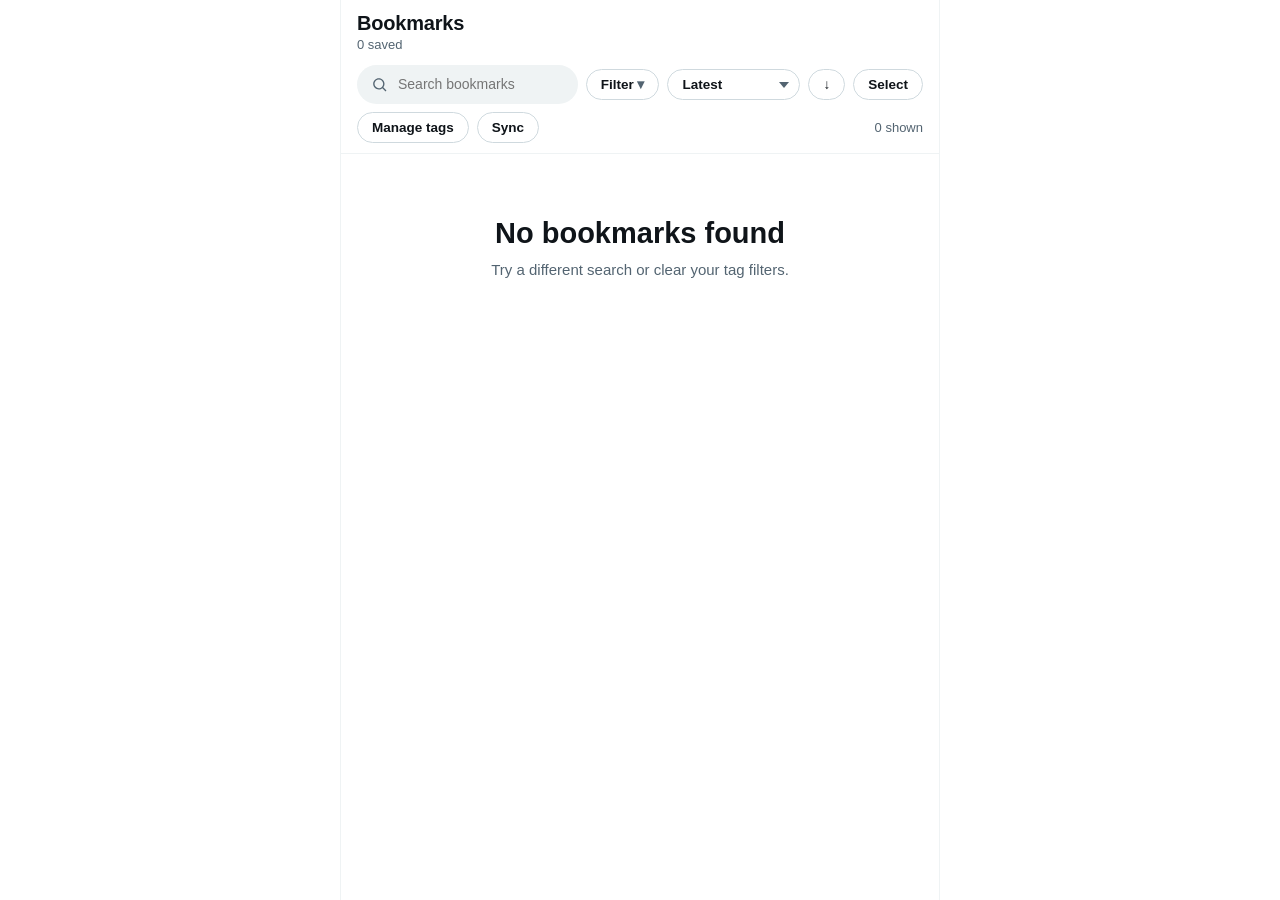
==== template.html @ 184ed88c "harden: corrupt-proof localStorage reads + document the data contract Production-hardening for daily" ====
<meta charset="utf-8">
<meta name="viewport" content="width=device-width, initial-scale=1">
<title>okiedoke</title>
<style>
  :root {
    --text: #0f1419;
    --text-2: #536471;
    --border: #eff3f4;
    --border-media: #cfd9de;
    --blue: #1d9bf0;
    --pink: #f91880;
    --green: #00ba7c;
    --hover: rgba(15, 20, 25, 0.03);
    --chip-bg: #eff3f4;
  }
  * { box-sizing: border-box; }
  html, body { margin: 0; padding: 0; }
  body {
    font-family: "TwitterChirp", -apple-system, BlinkMacSystemFont, "Segoe UI",
      Roboto, Helvetica, Arial, sans-serif;
    color: var(--text);
    background: #fff;
    font-size: 15px;
    line-height: 1.3125;
    -webkit-font-smoothing: antialiased;
  }
  a { color: var(--blue); text-decoration: none; }
  a:hover { text-decoration: underline; }

  .shell {
    max-width: 600px;
    margin: 0 auto;
    border-left: 1px solid var(--border);
    border-right: 1px solid var(--border);
    min-height: 100vh;
  }

  /* ---- sticky header ---- */
  .topbar {
    position: sticky;
    top: 0;
    z-index: 20;
    background: rgba(255, 255, 255, 0.85);
    backdrop-filter: blur(12px);
    -webkit-backdrop-filter: blur(12px);
    border-bottom: 1px solid var(--border);
  }
  .topbar .title-row {
    padding: 10px 16px 4px;
  }
  .topbar h1 {
    margin: 0;
    font-size: 20px;
    font-weight: 800;
    letter-spacing: -0.2px;
  }
  .topbar .sub {
    font-size: 13px;
    color: var(--text-2);
  }
  .controls {
    display: flex;
    align-items: center;
    gap: 8px;
    padding: 8px 16px 10px;
    flex-wrap: wrap;
  }
  .searchbox {
    flex: 1 1 180px;
    display: flex;
    align-items: center;
    gap: 8px;
    background: var(--chip-bg);
    border: 1px solid transparent;
    border-radius: 9999px;
    padding: 8px 14px;
  }
  .searchbox:focus-within {
    background: #fff;
    border-color: var(--blue);
  }
  .searchbox svg { flex: none; fill: var(--text-2); width: 16px; height: 16px; }
  .searchbox input {
    border: none;
    outline: none;
    background: transparent;
    font: inherit;
    font-size: 14px;
    width: 100%;
    color: var(--text);
  }
  .chip {
    font: inherit;
    font-size: 13.5px;
    font-weight: 700;
    color: var(--text);
    background: #fff;
    border: 1px solid var(--border-media);
    border-radius: 9999px;
    padding: 6px 14px;
    cursor: pointer;
  }
  .chip:hover { background: var(--hover); }
  select.chip { appearance: none; -webkit-appearance: none; padding-right: 24px;
    background-image: url('data:image/svg+xml;utf8,<svg xmlns="http://www.w3.org/2000/svg" width="10" height="6"><path d="M0 0l5 6 5-6z" fill="%23536471"/></svg>');
    background-repeat: no-repeat; background-position: right 10px center; }
  .shown { font-size: 13px; color: var(--text-2); margin-left: auto; }

  /* tag multiselect dropdown */
  .tagdrop { position: relative; }
  .tagdrop summary { list-style: none; display: inline-block; }
  .tagdrop summary::-webkit-details-marker { display: none; }
  .tagdrop summary::after { content: " ▾"; color: var(--text-2); }
  .tagdrop[open] summary::after { content: " ▴"; }
  .tagmenu {
    position: absolute;
    top: calc(100% + 6px);
    left: 0;
    z-index: 30;
    background: #fff;
    border-radius: 16px;
    box-shadow: 0 0 15px rgba(101, 119, 134, 0.2), 0 0 5px rgba(101, 119, 134, 0.15);
    padding: 8px 0;
    max-height: 420px;
    overflow-y: auto;
    min-width: 300px;
  }
  .tagmenu label {
    display: flex;
    align-items: center;
    gap: 10px;
    padding: 8px 16px;
    font-size: 14px;
    cursor: pointer;
    white-space: nowrap;
  }
  .tagmenu label:hover { background: var(--hover); }
  .tagmenu .cnt { color: var(--text-2); margin-left: auto; font-size: 12.5px; }
  .tagmenu input { accent-color: var(--blue); }

  /* boolean filter menu */
  #tagSummary.on { color: var(--blue); max-width: 190px; overflow: hidden;
    text-overflow: ellipsis; white-space: nowrap; }
  .fbar { display: flex; align-items: center; gap: 6px; padding: 10px 12px 6px; }
  .fexpr {
    flex: 1; min-width: 0; font: inherit; font-size: 13.5px; color: var(--text);
    border: 1px solid var(--border-media); border-radius: 9px; padding: 7px 10px; outline: none;
  }
  .fexpr:focus { border-color: var(--blue); }
  .fexpr.bad { border-color: #f4212e; }
  .fx {
    flex: none; border: none; background: var(--chip-bg); color: var(--text-2);
    border-radius: 9999px; width: 24px; height: 24px; cursor: pointer; font-size: 15px; line-height: 1;
  }
  .fx:hover { background: var(--hover); }
  .ferr { color: #f4212e; font-size: 12px; padding: 0 13px 4px; }
  .fsave { display: flex; gap: 6px; padding: 2px 12px 8px; }
  .fname {
    flex: 1; min-width: 0; font: inherit; font-size: 13px; color: var(--text);
    border: 1px solid var(--border-media); border-radius: 9px; padding: 6px 9px; outline: none;
  }
  .fname:focus { border-color: var(--blue); }
  .fsavebtn {
    flex: none; font: inherit; font-size: 13px; font-weight: 700; color: #fff;
    background: var(--blue); border: none; border-radius: 9999px; padding: 6px 14px; cursor: pointer;
  }
  .fsavebtn:hover { background: #1a8cd8; }
  .saved { display: flex; flex-wrap: wrap; gap: 6px; padding: 0 12px 8px; }
  .sf { display: inline-flex; align-items: center; background: var(--chip-bg); border-radius: 9999px; }
  .sfapply {
    font: inherit; font-size: 12.5px; font-weight: 700; color: var(--text);
    background: none; border: none; padding: 5px 4px 5px 11px; cursor: pointer;
  }
  .sfdel {
    background: none; border: none; color: var(--text-2); cursor: pointer;
    padding: 5px 9px 5px 3px; font-size: 13px; line-height: 1;
  }
  .sfdel:hover { color: #f4212e; }
  .fquick { padding: 0 12px 8px; }
  .fquickbtn {
    font: inherit; font-size: 13px; font-weight: 700; color: var(--text);
    background: var(--chip-bg); border: 1px solid transparent; border-radius: 9999px;
    padding: 6px 14px; cursor: pointer; display: inline-flex; align-items: center; gap: 6px;
  }
  .fquickbtn:hover { background: var(--hover); }
  .fquickbtn.on { background: #e8f5fe; border-color: var(--blue); color: var(--blue); }
  .fquickbtn .cnt { color: var(--text-2); font-size: 12.5px; }
  .fquickbtn.on .cnt { color: var(--blue); }
  .fdiv { font-size: 12px; color: var(--text-2); padding: 6px 14px; border-top: 1px solid var(--border); }
  .fdiv b { color: var(--text); font-weight: 700; }
  .palette { max-height: 220px; overflow-y: auto; }
  .prow { display: flex; align-items: center; gap: 8px; padding: 5px 14px; white-space: nowrap; }
  .prow:hover { background: var(--hover); }
  .pbtn {
    flex: none; font: inherit; font-weight: 800; font-size: 13px; line-height: 1;
    width: 22px; height: 22px; border-radius: 9999px; cursor: pointer;
    border: 1px solid var(--border-media); background: #fff; color: var(--text-2);
  }
  .pbtn.add:hover { background: #e8f5fe; border-color: var(--blue); color: var(--blue); }
  .pbtn.ex:hover { background: #fdeaec; border-color: #f4212e; color: #f4212e; }
  .pname { font-size: 14px; }
  .palette .cnt { color: var(--text-2); margin-left: auto; font-size: 12.5px; }

  /* ---- manage-tags modal ---- */
  .tm-backdrop {
    position: fixed; inset: 0; z-index: 1000;
    background: rgba(15, 20, 25, 0.4);
    display: flex; align-items: flex-start; justify-content: center;
    padding: 6vh 16px;
  }
  .tm-backdrop[hidden] { display: none; }
  .tm {
    background: #fff; border-radius: 18px; width: 100%; max-width: 520px;
    max-height: 88vh; display: flex; flex-direction: column;
    box-shadow: 0 0 24px rgba(101, 119, 134, 0.35);
    overflow: hidden;
  }
  .tm-head { display: flex; align-items: center; padding: 16px 18px 10px; }
  .tm-head h2 { font-size: 20px; font-weight: 800; }
  .tm-x {
    margin-left: auto; border: none; background: var(--chip-bg); color: var(--text);
    width: 38px; height: 38px; border-radius: 9999px; cursor: pointer;
    font-size: 22px; line-height: 1; position: relative; z-index: 1;
    display: flex; align-items: center; justify-content: center; flex: none;
  }
  .tm-x:hover { background: var(--hover); }
  .tm-x:active { background: var(--border-media); }
  .tm-note { padding: 0 18px 10px; font-size: 13px; color: var(--text-2); }
  .tm-tabs { display: flex; gap: 6px; padding: 2px 18px 10px; }
  .tm-tab {
    font: inherit; font-size: 14px; font-weight: 700; color: var(--text-2);
    background: var(--chip-bg); border: none; border-radius: 9999px; padding: 7px 16px; cursor: pointer;
  }
  .tm-tab:hover { background: var(--hover); }
  .tm-tab.on { background: var(--blue); color: #fff; }
  .tm-search {
    margin: 0 18px 8px; font: inherit; font-size: 15px; color: var(--text);
    border: 1px solid var(--border-media); border-radius: 10px; padding: 9px 12px; outline: none;
  }
  .tm-search:focus { border-color: var(--blue); }
  .tm-summary { padding: 0 18px 8px; font-size: 12.5px; color: var(--text-2); }
  .tm-list { overflow-y: auto; padding: 0 8px 12px; }
  .tm-row {
    display: flex; align-items: center; gap: 10px;
    padding: 8px 10px; border-radius: 10px;
  }
  .tm-row:hover { background: var(--hover); }
  .tm-row.deleted .tm-pill { opacity: 0.5; text-decoration: line-through; }
  .tm-pill {
    font-size: 13.5px; font-weight: 600; border-radius: 9999px; padding: 4px 12px;
    max-width: 60%; overflow: hidden; text-overflow: ellipsis; white-space: nowrap;
  }
  .tm-cnt { font-size: 12.5px; color: var(--text-2); margin-left: auto; white-space: nowrap; }
  .tm-act {
    font: inherit; font-size: 13px; font-weight: 700; border-radius: 9999px;
    padding: 6px 14px; cursor: pointer; border: 1px solid var(--border-media); white-space: nowrap;
  }
  .tm-act.delete { background: #fff; color: #f4212e; border-color: #f4212e; }
  .tm-act.delete:hover { background: #fdeaec; }
  .tm-act.restore { background: var(--blue); color: #fff; border-color: var(--blue); }
  .tm-act.restore:hover { background: #1a8cd8; }
  .tm-empty { padding: 24px 18px; text-align: center; color: var(--text-2); font-size: 14px; }

  /* ---- tweet card ---- */
  article.tweet {
    display: flex;
    gap: 12px;
    padding: 12px 16px;
    border-bottom: 1px solid var(--border);
    cursor: pointer;
    /* Skip layout/paint for off-screen cards — the browser only renders what's
       near the viewport, so a 500-card timeline paints like a handful. The
       `auto` size is remembered per card after first scroll to keep the
       scrollbar honest. */
    content-visibility: auto;
    contain-intrinsic-size: auto 220px;
  }
  article.tweet:hover { background: var(--hover); }
  .avatar {
    width: 40px;
    height: 40px;
    border-radius: 9999px;
    object-fit: cover;
    flex: none;
    background: var(--chip-bg);
  }
  .avatar-fallback {
    width: 40px; height: 40px; border-radius: 9999px; flex: none;
    display: flex; align-items: center; justify-content: center;
    color: #fff; font-weight: 700; font-size: 18px;
  }
  .content { flex: 1; min-width: 0; }
  .head {
    display: flex;
    align-items: baseline;
    gap: 4px;
    min-width: 0;
  }
  .head .name {
    font-weight: 700;
    color: var(--text);
    white-space: nowrap;
    overflow: hidden;
    text-overflow: ellipsis;
    max-width: 45%;
    flex: none;
  }
  .head .name:hover { text-decoration: underline; }
  .head .handle, .head .dot, .head .time {
    color: var(--text-2);
    white-space: nowrap;
    overflow: hidden;
    text-overflow: ellipsis;
  }
  .head .time { flex: none; }
  .head .time:hover { text-decoration: underline; color: var(--text-2); }
  .del {
    margin-left: auto;
    flex: none;
    border: none;
    background: transparent;
    color: var(--text-2);
    border-radius: 9999px;
    width: 30px; height: 30px;
    display: flex; align-items: center; justify-content: center;
    cursor: pointer;
    align-self: center;
  }
  .del:hover { background: rgba(244, 33, 46, 0.1); color: #f4212e; }
  .del svg { width: 17px; height: 17px; fill: currentColor; }

  .replying { color: var(--text-2); font-size: 14px; margin-top: 2px; }
  .body {
    margin-top: 2px;
    white-space: pre-wrap;
    overflow-wrap: break-word;
    word-break: break-word;
  }
  .body.clamped {
    display: -webkit-box;
    -webkit-line-clamp: 8;
    -webkit-box-orient: vertical;
    overflow: hidden;
  }
  .showmore {
    display: inline-block;
    margin-top: 4px;
    color: var(--blue);
    cursor: pointer;
    font-size: 15px;
  }
  .showmore:hover { text-decoration: underline; }

  /* media grid */
  .media {
    display: grid;
    gap: 2px;
    margin-top: 12px;
    border: 1px solid var(--border-media);
    border-radius: 16px;
    overflow: hidden;
  }
  .media img, .media video {
    width: 100%;
    height: 100%;
    object-fit: cover;
    display: block;
    background: #f7f9f9;
  }
  .media.n1 img, .media.n1 video { max-height: 510px; height: auto; }
  .media.n2, .media.n3, .media.n4 { grid-template-columns: 1fr 1fr; }
  .media.n2 { grid-auto-rows: 285px; }
  .media.n3 { grid-auto-rows: 142px; }
  .media.n3 > :first-child { grid-row: span 2; }
  .media.n4 { grid-auto-rows: 142px; }

  /* quoted tweet */
  .quote {
    margin-top: 12px;
    border: 1px solid var(--border-media);
    border-radius: 16px;
    padding: 12px;
    overflow: hidden;
  }
  .quote:hover { background: var(--hover); }
  .quote .qhead {
    display: flex;
    align-items: center;
    gap: 4px;
    min-width: 0;
    font-size: 15px;
  }
  .quote .qhead img.qavatar {
    width: 20px; height: 20px; border-radius: 9999px; object-fit: cover;
    margin-right: 2px; flex: none; background: var(--chip-bg);
  }
  .quote .qhead .name { font-weight: 700; white-space: nowrap; overflow: hidden; text-overflow: ellipsis; }
  .quote .qhead .handle { color: var(--text-2); white-space: nowrap; overflow: hidden; text-overflow: ellipsis; }
  .quote .qbody {
    margin-top: 4px;
    white-space: pre-wrap;
    overflow-wrap: break-word;
    word-break: break-word;
    font-size: 15px;
  }
  .quote .media { margin-top: 8px; border-radius: 12px; }

  /* tags */
  .tagrow { margin-top: 10px; display: flex; flex-wrap: wrap; gap: 6px; align-items: center; }
  .pill {
    font-size: 12.5px;
    font-weight: 600;
    border-radius: 9999px;
    padding: 3px 10px;
    white-space: normal;
    overflow-wrap: break-word;
    word-break: break-word;
    max-width: 100%;
  }
  .pill .rmtag { cursor: pointer; margin-left: 3px; opacity: 0.55; font-weight: 700; }
  .pill .rmtag:hover { opacity: 1; }
  .pill.addtag {
    font: inherit;
    font-size: 12.5px;
    font-weight: 700;
    background: none;
    border: 1px dashed var(--border-media);
    color: var(--text-2);
    padding: 2px 9px;
    border-radius: 9999px;
    cursor: pointer;
    line-height: 1.4;
  }
  .pill.addtag:hover { color: var(--blue); border-color: var(--blue); }
  .taginput {
    font: inherit;
    font-size: 12.5px;
    font-weight: 600;
    border: 1px solid var(--blue);
    border-radius: 9999px;
    padding: 2px 10px;
    outline: none;
    width: 110px;
  }
  /* add-tag autocomplete (body-level, position:fixed) */
  .tagsuggest {
    position: fixed;
    z-index: 40;
    background: #fff;
    border-radius: 12px;
    box-shadow: 0 0 15px rgba(101, 119, 134, 0.2), 0 0 5px rgba(101, 119, 134, 0.15);
    padding: 5px 0;
    max-height: 240px;
    overflow-y: auto;
  }
  .tagsuggest .opt {
    display: flex;
    align-items: center;
    gap: 8px;
    padding: 5px 12px;
    cursor: pointer;
  }
  .tagsuggest .opt.active, .tagsuggest .opt:hover { background: var(--hover); }
  .tagsuggest .opt .pill { font-size: 12.5px; font-weight: 600; padding: 2px 10px; }
  .tagsuggest .opt .cnt { margin-left: auto; color: var(--text-2); font-size: 12px; }
  body.selecting .pill.addtag, body.selecting .pill .rmtag { display: none; }

  /* action bar */
  .actions {
    display: flex;
    align-items: center;
    justify-content: space-between;
    margin-top: 12px;
    max-width: 425px;
    color: var(--text-2);
  }
  .act {
    display: flex;
    align-items: center;
    gap: 5px;
    font-size: 13px;
    color: var(--text-2);
  }
  .act svg { width: 18.75px; height: 18.75px; fill: currentColor; }
  .act.repost:hover { color: var(--green); }
  .act.like:hover { color: var(--pink); }
  .act.bm:hover, .act.reply:hover, .act.open:hover { color: var(--blue); }

  /* ---- multi-select mode ---- */
  .selcircle {
    display: none;
    width: 20px;
    height: 20px;
    border-radius: 9999px;
    border: 2px solid var(--border-media);
    flex: none;
    align-self: flex-start;
    margin-top: 10px;
    align-items: center;
    justify-content: center;
    color: #fff;
    font-size: 13px;
  }
  body.selecting .selcircle { display: flex; }
  body.selecting .del { display: none; }
  article.tweet.selected { background: rgba(29, 155, 240, 0.08); }
  article.tweet.selected .selcircle {
    background: var(--blue);
    border-color: var(--blue);
  }
  article.tweet.selected .selcircle::after { content: "✓"; }

  .selbar {
    display: none;
    position: sticky;
    bottom: 0;
    z-index: 20;
    align-items: center;
    gap: 12px;
    padding: 10px 16px;
    background: rgba(255, 255, 255, 0.92);
    backdrop-filter: blur(12px);
    -webkit-backdrop-filter: blur(12px);
    border-top: 1px solid var(--border);
  }
  body.selecting .selbar { display: flex; }
  .selbar .selcount { font-weight: 700; }
  .btn {
    font: inherit;
    font-size: 14px;
    font-weight: 700;
    border-radius: 9999px;
    padding: 8px 18px;
    cursor: pointer;
    border: 1px solid var(--border-media);
    background: #fff;
    color: var(--text);
  }
  .btn:hover { background: var(--hover); }
  .btn-danger {
    background: #f4212e;
    border-color: #f4212e;
    color: #fff;
    margin-left: auto;
  }
  .btn-danger:hover { background: #dc1e29; }
  .btn-danger:disabled { opacity: 0.5; cursor: default; }
  .restore { font-size: 13px; color: var(--blue); cursor: pointer; white-space: nowrap; }
  .restore:hover { text-decoration: underline; }

  .pill.deleted-x {
    background: rgba(244, 33, 46, 0.08);
    color: #f4212e;
    border: 1px solid rgba(244, 33, 46, 0.35);
  }
  #syncBtn[disabled] { opacity: 0.85; cursor: default; }
  #syncBtn .ring {
    width: 14px;
    height: 14px;
    vertical-align: -2px;
    margin-right: 6px;
    transform: rotate(-90deg);
  }
  #syncBtn .ring .track { fill: none; stroke: var(--border-media); stroke-width: 3; }
  #syncBtn .ring .arc {
    fill: none;
    stroke: var(--blue);
    stroke-width: 3;
    stroke-linecap: round;
    stroke-dasharray: 50.27;      /* 2πr, r=8 */
    stroke-dashoffset: 50.27;
    transition: stroke-dashoffset 0.6s ease;
  }
  #syncBtn .ring.indeterminate { animation: spin 0.9s linear infinite; }
  #syncBtn .ring.indeterminate .arc { stroke-dashoffset: 37.7; } /* 25% arc */
  @keyframes spin { to { transform: rotate(270deg); } }

  .empty {
    padding: 60px 32px;
    text-align: center;
    color: var(--text-2);
  }
  .empty .big { font-size: 29px; font-weight: 800; color: var(--text); margin-bottom: 8px; }
</style>

<div class="shell">
  <div class="topbar">
    <div class="title-row">
      <h1>Bookmarks</h1>
      <div class="sub"><span id="totalCount">0</span> saved</div>
    </div>
    <div class="controls">
      <div class="searchbox">
        <svg viewBox="0 0 24 24"><path d="M10.25 3.75c-3.59 0-6.5 2.91-6.5 6.5s2.91 6.5 6.5 6.5c1.795 0 3.419-.726 4.596-1.904 1.178-1.177 1.904-2.801 1.904-4.596 0-3.59-2.91-6.5-6.5-6.5zm-8.5 6.5c0-4.694 3.806-8.5 8.5-8.5s8.5 3.806 8.5 8.5c0 1.986-.682 3.815-1.824 5.262l4.781 4.781-1.414 1.414-4.781-4.781c-1.447 1.142-3.276 1.824-5.262 1.824-4.694 0-8.5-3.806-8.5-8.5z"/></svg>
        <input id="search" type="text" placeholder="Search bookmarks" autocomplete="off">
      </div>
      <details class="tagdrop" id="tagDropdown">
        <summary class="chip" id="tagSummary">Filter</summary>
        <div class="tagmenu" id="tagMenu"></div>
      </details>
      <select class="chip" id="sortKey">
        <option value="date">Latest</option>
        <option value="likes">Most liked</option>
        <option value="reposts">Most reposted</option>
        <option value="author">Author</option>
      </select>
      <button class="chip" id="sortDir" title="Toggle sort direction">↓</button>
      <button class="chip" id="selectToggle">Select</button>
      <button class="chip" id="manageTags" title="Delete or restore tags">Manage tags</button>
      <button class="chip" id="syncBtn" hidden>Sync</button>
      <span class="restore" id="restoreLink" hidden></span>
      <span class="shown"><span id="shownCount">0</span> shown</span>
    </div>
  </div>

  <div id="timeline"></div>

  <div class="selbar">
    <span class="selcount"><span id="selCount">0</span> selected</span>
    <button class="btn" id="selAll">Select all</button>
    <button class="btn" id="selCancel">Cancel</button>
    <button class="btn btn-danger" id="selDelete" disabled>Delete</button>
  </div>
</div>

<!-- Manage-tags modal: a top-level element (outside .shell) so its fixed
     full-screen overlay and stacking are never trapped by the sticky,
     backdrop-filtered header — which on Safari can otherwise swallow clicks
     on the close button. -->
<div id="tagManager" class="tm-backdrop" hidden>
  <div class="tm" role="dialog" aria-label="Manage tags" aria-modal="true">
    <div class="tm-head">
      <h2>Manage tags</h2>
      <button id="tmClose" class="tm-x" type="button" title="Close" aria-label="Close">×</button>
    </div>
    <p class="tm-note">Deleting a tag removes it from every post (the posts and your synced data are never touched). Restore it any time from the Deleted tab.</p>
    <div class="tm-tabs">
      <button id="tmTabActive" class="tm-tab" type="button">Active</button>
      <button id="tmTabDeleted" class="tm-tab" type="button">Deleted</button>
    </div>
    <input id="tmSearch" class="tm-search" type="text" autocomplete="off" placeholder="Search tags">
    <div id="tmSummary" class="tm-summary"></div>
    <div id="tmList" class="tm-list"></div>
  </div>
</div>

<script>
const DATA = /*__BOOKMARKS_DATA__*/[];

// All persisted UI state is JSON under a localStorage key: parse-with-fallback
// on read, JSON on write. Nothing here ever touches the ft database.
function readJSON(key, fallback) {
  try {
    const v = JSON.parse(localStorage.getItem(key));
    if (v == null) return fallback;
    // Guard against corrupt / wrong-shaped storage so a bad value can never
    // crash the app at load — always fall back to a value of the expected shape.
    if (Array.isArray(v) !== Array.isArray(fallback)) return fallback;
    if (typeof v !== typeof fallback) return fallback;
    return v;
  } catch {
    return fallback;
  }
}
function writeJSON(key, value) {
  localStorage.setItem(key, JSON.stringify(value));
}

// Overlays that hide/annotate bookmarks and tags without ever mutating the ft
// DB: `hidden` = deleted bookmarks; `removedTags` = per-post tag removals;
// `globalRemovedTags` = tags deleted from every post; `tagLastUsed` = when each
// tag was last applied (drives most-recently-used ordering in the dropdown).
const state = {
  search: "",
  filterExpr: localStorage.getItem("filterExpr") || "",
  filterPred: null,           // compiled predicate for filterExpr (null = match all)
  savedFilters: readJSON("savedFilters", []),
  sortKey: "date",
  sortDir: "desc",
  hidden: new Set(readJSON("hiddenBookmarks", [])),
  customTags: readJSON("customTags", {}),
  removedTags: readJSON("removedTags", {}),
  globalRemovedTags: new Set(readJSON("globalRemovedTags", []).map(t => String(t).toLowerCase())),
  tagLastUsed: readJSON("tagLastUsed", {}),
  selecting: false,
  selected: new Set(),
  visibleIds: [],
};

function saveCustomTags() { writeJSON("customTags", state.customTags); }
function saveRemovedTags() { writeJSON("removedTags", state.removedTags); }
function saveGlobalRemovedTags() { writeJSON("globalRemovedTags", [...state.globalRemovedTags]); }
function saveTagLastUsed() { writeJSON("tagLastUsed", state.tagLastUsed); }

// Stamp a tag as just-used so it sorts to the top of the tag dropdown.
function markTagUsed(tag) {
  state.tagLastUsed[tag.toLowerCase()] = Date.now();
  saveTagLastUsed();
}

// The single rule for whether a tag is hidden on a bookmark: removed from this
// post, or deleted from every post. `low` must already be lowercased. Shared by
// tagsOf() and the pill renderer so the two can never disagree. (Avoids copying
// the — potentially large — global set per bookmark on every render.)
function tagHidden(b, low) {
  if (state.globalRemovedTags.has(low)) return true;
  const perPost = state.removedTags[b.id];
  if (perPost) for (const t of perPost) if (t.toLowerCase() === low) return true;
  return false;
}

// A bookmark's effective (visible) tags: derived (from the data) plus user-added.
function tagsOf(b) {
  const custom = state.customTags[b.id] || [];
  const all = custom.length ? b.tags.concat(custom) : b.tags;
  const perPost = state.removedTags[b.id];
  if ((!perPost || !perPost.length) && state.globalRemovedTags.size === 0) return all;
  return all.filter(t => !tagHidden(b, t.toLowerCase()));
}

function saveHidden() {
  writeJSON("hiddenBookmarks", [...state.hidden]);
  updateRestoreLink();
}

function updateRestoreLink() {
  const el = document.getElementById("restoreLink");
  el.hidden = state.hidden.size === 0;
  el.textContent = `Restore ${state.hidden.size} deleted`;
}

function escapeHtml(s) {
  return String(s)
    .replaceAll("&", "&amp;")
    .replaceAll("<", "&lt;")
    .replaceAll(">", "&gt;")
    .replaceAll('"', "&quot;")
    .replaceAll("'", "&#39;");
}

// Runs on already-escaped text: URLs, @mentions, #hashtags become links.
function linkify(escaped) {
  return escaped
    .replace(/(https?:\/\/[^\s&]+(?:&amp;[^\s&]+)*)/g,
      '<a href="$1" target="_blank" rel="noopener">$1</a>')
    .replace(/(^|[^\w/])@(\w{1,15})\b/g,
      '$1<a href="https://x.com/$2" target="_blank" rel="noopener">@$2</a>')
    .replace(/(^|\s)#(\w+)/g,
      '$1<a href="https://x.com/hashtag/$2" target="_blank" rel="noopener">#$2</a>');
}

function fmtCount(n) {
  if (n >= 1e6) return (n / 1e6).toFixed(1).replace(/\.0$/, "") + "M";
  if (n >= 1e3) return (n / 1e3).toFixed(1).replace(/\.0$/, "") + "K";
  return String(n);
}

function hueOf(s) {
  let hash = 0;
  const key = s.toLowerCase();
  for (let i = 0; i < key.length; i++) hash = (hash * 31 + key.charCodeAt(i)) | 0;
  return Math.abs(hash) % 360;
}

function pillStyle(tag) {
  const h = hueOf(tag);
  return `background: hsl(${h}, 80%, 94%); color: hsl(${h}, 70%, 32%);`;
}

function avatarHtml(b) {
  if (b.avatar) {
    return `<img class="avatar" src="${escapeHtml(b.avatar)}" loading="lazy" alt="">`;
  }
  const h = hueOf(b.handle || b.author || "?");
  const initial = (b.author || b.handle || "?").trim().charAt(0).toUpperCase();
  return `<div class="avatar-fallback" style="background: hsl(${h}, 55%, 55%)">${escapeHtml(initial)}</div>`;
}

function mediaGrid(media) {
  if (!media || !media.length) return "";
  const n = Math.min(media.length, 4);
  const items = media.map(m => m.type === "video"
    ? `<video src="${escapeHtml(m.src)}" controls preload="metadata" playsinline></video>`
    : `<img src="${escapeHtml(m.src)}" loading="lazy" alt="">`
  ).join("");
  return `<div class="media n${n}">${items}</div>`;
}

function quoteBlock(q) {
  if (!q) return "";
  const av = q.avatar
    ? `<img class="qavatar" src="${escapeHtml(q.avatar)}" loading="lazy" alt="">`
    : "";
  return `
    <div class="quote" data-url="${escapeHtml(q.url)}">
      <div class="qhead">
        ${av}
        <span class="name">${escapeHtml(q.author)}</span>
        <span class="handle">@${escapeHtml(q.handle)}</span>
      </div>
      ${q.text ? `<div class="qbody">${linkify(escapeHtml(q.text))}</div>` : ""}
      ${mediaGrid(q.media)}
    </div>`;
}

function replyLine(rp) {
  if (!rp) return "";
  return `<div class="replying">Replying to <a href="https://x.com/${encodeURIComponent(rp.handle)}" target="_blank" rel="noopener">@${escapeHtml(rp.handle)}</a></div>`;
}

const ICONS = {
  reply: '<svg viewBox="0 0 24 24"><path d="M1.751 10c0-4.42 3.584-8 8.005-8h4.366c4.49 0 8.129 3.64 8.129 8.13 0 2.96-1.607 5.68-4.196 7.11l-8.054 4.46v-3.69h-.067c-4.49.1-8.183-3.51-8.183-8.01zm8.005-6c-3.317 0-6.005 2.69-6.005 6 0 3.37 2.77 6.08 6.138 6.01l.351-.01h1.761v2.3l5.087-2.81c1.951-1.08 3.163-3.13 3.163-5.36 0-3.39-2.744-6.13-6.129-6.13H9.756z"/></svg>',
  repost: '<svg viewBox="0 0 24 24"><path d="M4.5 3.88l4.432 4.14-1.364 1.46L5.5 7.55V16c0 1.1.896 2 2 2H13v2H7.5c-2.209 0-4-1.79-4-4V7.55L1.432 9.48.068 8.02 4.5 3.88zM16.5 6H11V4h5.5c2.209 0 4 1.79 4 4v8.45l2.068-1.93 1.364 1.46-4.432 4.14-4.432-4.14 1.364-1.46 2.068 1.93V8c0-1.1-.896-2-2-2z"/></svg>',
  like: '<svg viewBox="0 0 24 24"><path d="M16.697 5.5c-1.222-.06-2.679.51-3.89 2.16l-.805 1.09-.806-1.09C9.984 6.01 8.526 5.44 7.304 5.5c-1.243.07-2.349.78-2.91 1.91-.552 1.12-.633 2.78.479 4.82 1.074 1.97 3.257 4.27 7.129 6.61 3.87-2.34 6.052-4.64 7.126-6.61 1.111-2.04 1.03-3.7.477-4.82-.561-1.13-1.666-1.84-2.908-1.91zm4.187 7.69c-1.351 2.48-4.001 5.12-8.379 7.67l-.503.3-.504-.3c-4.379-2.55-7.029-5.19-8.382-7.67-1.36-2.5-1.41-4.86-.514-6.67.887-1.79 2.647-2.91 4.601-3.01 1.651-.09 3.368.56 4.798 2.01 1.429-1.45 3.146-2.1 4.796-2.01 1.954.1 3.714 1.22 4.601 3.01.896 1.81.846 4.17-.514 6.67z"/></svg>',
  bookmark: '<svg viewBox="0 0 24 24"><path d="M4 4.5C4 3.12 5.119 2 6.5 2h11C18.881 2 20 3.12 20 4.5v18.44l-8-5.71-8 5.71V4.5zM6.5 4c-.276 0-.5.22-.5.5v14.56l6-4.29 6 4.29V4.5c0-.28-.224-.5-.5-.5h-11z"/></svg>',
  open: '<svg viewBox="0 0 24 24"><path d="M12 2.59l5.7 5.7-1.41 1.42L13 6.41V16h-2V6.41l-3.3 3.3-1.41-1.42L12 2.59zM21 15l-.02 3.51c0 1.38-1.12 2.49-2.5 2.49H5.5C4.11 21 3 19.88 3 18.5V15h2v3.5c0 .28.22.5.5.5h12.98c.28 0 .5-.22.5-.5L19 15h2z"/></svg>',
  trash: '<svg viewBox="0 0 24 24"><path d="M16 6V4.5C16 3.12 14.88 2 13.5 2h-3C9.11 2 8 3.12 8 4.5V6H3v2h1.06l.81 11.21C4.98 20.78 6.28 22 7.86 22h8.27c1.58 0 2.88-1.22 3-2.79L19.93 8H21V6h-5zm-6-1.5c0-.28.22-.5.5-.5h3c.27 0 .5.22.5.5V6h-4V4.5zm7.13 14.57c-.04.52-.47.93-1 .93H7.86c-.53 0-.96-.41-1-.93L6.07 8h11.85l-.79 11.07z"/></svg>',
};

// X collapses long posts behind a "Show more" link; ~560 chars or 8+ lines counts as long.
function bodyHtml(text) {
  if (!text) return "";
  const long = text.length > 560 || text.split("\n").length > 8;
  const body = `<div class="body${long ? " clamped" : ""}">${linkify(escapeHtml(text))}</div>`;
  return long ? body + `<span class="showmore">Show more</span>` : body;
}

// Tag pills for one bookmark: derived tags, then removable custom tags, then the "+" button.
// Extracted so a tag change can re-render just this row instead of the whole timeline.
function tagRowHtml(b) {
  const rmBtn = `<span class="rmtag" title="Remove tag">×</span>`;
  const visible = t => !tagHidden(b, t.toLowerCase());
  const derived = b.tags.filter(visible).map(t =>
    t.toLowerCase() === "deleted on x"
      ? `<span class="pill deleted-x" data-tag="${escapeHtml(t)}" data-kind="derived">Deleted on X${rmBtn}</span>`
      : `<span class="pill" style="${pillStyle(t)}" data-tag="${escapeHtml(t)}" data-kind="derived">${escapeHtml(t)}${rmBtn}</span>`).join("");
  const custom = (state.customTags[b.id] || []).filter(visible).map(t =>
    `<span class="pill" style="${pillStyle(t)}" data-tag="${escapeHtml(t)}" data-kind="custom">${escapeHtml(t)}${rmBtn}</span>`).join("");
  return derived + custom + `<button class="pill addtag" type="button" title="Add tag">+</button>`;
}

function tweetHtml(b) {
  return `
    <article class="tweet" data-id="${escapeHtml(b.id)}" data-url="${escapeHtml(b.url)}">
      <div class="selcircle"></div>
      ${avatarHtml(b)}
      <div class="content">
        <div class="head">
          <a class="name" href="https://x.com/${encodeURIComponent(b.handle)}" target="_blank" rel="noopener" style="color: var(--text);">${escapeHtml(b.author)}</a>
          <span class="handle">@${escapeHtml(b.handle)}</span>
          <span class="dot">·</span>
          <a class="time" href="${escapeHtml(b.url)}" target="_blank" rel="noopener">${escapeHtml(b.dateDisplay)}</a>
          <button class="del" type="button" title="Remove from view">${ICONS.trash}</button>
        </div>
        ${replyLine(b.replyParent)}
        ${bodyHtml(b.text)}
        ${mediaGrid(b.media)}
        ${quoteBlock(b.quoted)}
        <div class="tagrow">${tagRowHtml(b)}</div>
        <div class="actions">
          <span class="act reply">${ICONS.reply}</span>
          <span class="act repost">${ICONS.repost}<span>${fmtCount(b.reposts)}</span></span>
          <span class="act like">${ICONS.like}<span>${fmtCount(b.likes)}</span></span>
          <span class="act bm">${ICONS.bookmark}<span>${fmtCount(b.bookmarks)}</span></span>
          <span class="act open">${ICONS.open}</span>
        </div>
      </div>
    </article>`;
}

// --- Persistent keyed card cache ---------------------------------------------
// Each bookmark's <article> is built from HTML exactly once and kept forever.
// Filtering/sorting/searching only *moves* these existing nodes in and out of
// the timeline — appending an already-live node relocates it, it does not clone
// or reload it — so avatars, images and videos load once and never again.
// Combined with `content-visibility: auto`, off-screen cards cost ~nothing to
// keep around, so this beats windowing while being far simpler and bug-free.

const cardCache = new Map();   // id -> <article>
const byId = new Map(DATA.map(b => [b.id, b]));
const _builder = document.createElement("template");

function getCard(b) {
  let el = cardCache.get(b.id);
  if (!el) {
    _builder.innerHTML = tweetHtml(b);            // parse this one card, once
    el = _builder.content.firstElementChild;
    cardCache.set(b.id, el);
  }
  return el;
}

let _emptyEl = null;
function emptyEl() {
  if (!_emptyEl) {
    _emptyEl = document.createElement("div");
    _emptyEl.className = "empty";
    _emptyEl.innerHTML = `<div class="big">No bookmarks found</div>Try a different search or clear your tag filters.`;
  }
  return _emptyEl;
}

function render(rows) {
  const timeline = document.getElementById("timeline");
  if (!rows.length) {
    timeline.replaceChildren(emptyEl());
  } else {
    // replaceChildren relocates cached nodes into the new order in one shot.
    timeline.replaceChildren(...rows.map(getCard));
    if (state.selecting) {
      for (const a of timeline.children) a.classList.toggle("selected", state.selected.has(a.dataset.id));
    }
  }
  setShownCount(rows.length);
  state.visibleIds = rows.map(b => b.id);
}

// Precomputed, lowercased search text per bookmark (excludes tags, which mutate).
function haystack(b) {
  if (b._hay === undefined) {
    b._hay = [b.text, b.author, "@" + b.handle, b.quoted && b.quoted.text]
      .filter(Boolean).join("\n").toLowerCase();
  }
  return b._hay;
}

// Does this bookmark pass the current hidden/tag/search filters? Shared by the
// full re-render (applyState) and the surgical updates so they never disagree.
// --- Boolean tag-filter expression: `and` / `or` / `not` / parentheses over
// tag names (bare, or "quoted" for names with spaces). Compiles the string to
// a predicate over a bookmark's lowercased tag Set. Empty string = match all. ---
function tokenizeFilter(src) {
  const toks = [];
  let i = 0;
  const space = c => c === " " || c === "\t" || c === "\n";
  const stop = c => space(c) || "()&|!\"'".includes(c);
  while (i < src.length) {
    const c = src[i];
    if (space(c)) { i++; continue; }
    if (c === "(") { toks.push({ t: "(" }); i++; continue; }
    if (c === ")") { toks.push({ t: ")" }); i++; continue; }
    if (c === "!") { toks.push({ t: "not" }); i++; continue; }
    if (c === "&") { i++; if (src[i] === "&") i++; toks.push({ t: "and" }); continue; }
    if (c === "|") { i++; if (src[i] === "|") i++; toks.push({ t: "or" }); continue; }
    if (c === '"' || c === "'") {
      const q = c; i++; let s = "";
      while (i < src.length && src[i] !== q) s += src[i++];
      if (i >= src.length) throw new Error("unclosed quote");
      i++; toks.push({ t: "tag", v: s.toLowerCase() }); continue;
    }
    let s = "";
    while (i < src.length && !stop(src[i])) s += src[i++];
    const low = s.toLowerCase();
    if (low === "and") toks.push({ t: "and" });
    else if (low === "or") toks.push({ t: "or" });
    else if (low === "not") toks.push({ t: "not" });
    else toks.push({ t: "tag", v: low });
  }
  return toks;
}

function parseFilter(src) {
  const toks = tokenizeFilter(src);
  let p = 0;
  const peek = () => toks[p];
  const atomStart = tk => tk && (tk.t === "tag" || tk.t === "(" || tk.t === "not");
  function pOr() {
    let n = pAnd();
    while (peek() && peek().t === "or") { p++; const r = pAnd(), l = n; n = s => l(s) || r(s); }
    return n;
  }
  function pAnd() {
    let n = pNot();
    // explicit `and`, or two adjacent atoms => implicit AND
    while (peek() && (peek().t === "and" || atomStart(peek()))) {
      if (peek().t === "and") p++;
      const r = pNot(), l = n; n = s => l(s) && r(s);
    }
    return n;
  }
  function pNot() {
    if (peek() && peek().t === "not") { p++; const r = pNot(); return s => !r(s); }
    return pAtom();
  }
  function pAtom() {
    const tk = peek();
    if (!tk) throw new Error("unexpected end of filter");
    if (tk.t === "(") {
      p++; const n = pOr();
      if (!peek() || peek().t !== ")") throw new Error("missing )");
      p++; return n;
    }
    if (tk.t === "tag") {
      p++;
      // Reserved keyword: "untagged" matches bookmarks with no (visible) tags.
      if (tk.v === "untagged") return s => s.size === 0;
      return s => s.has(tk.v);
    }
    throw new Error("unexpected '" + tk.t + "'");
  }
  const n = pOr();
  if (p < toks.length) throw new Error("unexpected '" + peek().t + "'");
  return n;
}

function compileFilter(expr) {
  const s = (expr || "").trim();
  if (!s) return { pred: null, ok: true };
  try { return { pred: parseFilter(s), ok: true }; }
  catch (e) { return { pred: null, ok: false, error: e.message }; }
}

function matchesFilters(b) {
  if (state.hidden.has(b.id)) return false;
  if (state.filterPred && !state.filterPred(new Set(tagsOf(b).map(t => t.toLowerCase())))) return false;
  if (state.search) {
    const q = state.search;
    return haystack(b).includes(q) || tagsOf(b).some(t => t.toLowerCase().includes(q));
  }
  return true;
}

function applyState() {
  const dir = state.sortDir === "asc" ? 1 : -1;
  const key = state.sortKey;
  const rows = DATA.filter(matchesFilters).sort((a, b) => {
    if (key === "author") return dir * (a.author || "").localeCompare(b.author || "");
    if (key === "likes") return dir * (a.likes - b.likes);
    if (key === "reposts") return dir * (a.reposts - b.reposts);
    return dir * (a.ts - b.ts);
  });
  render(rows);
}

// --- Surgical DOM updates: touch only the affected card so a delete or a tag
// change never rebuilds (and reloads the media of) all ~500 tweets. ---

function setShownCount(n) {
  document.getElementById("shownCount").textContent = n.toLocaleString();
}

// Re-render just one card's tag pills after an add/remove.
function refreshTagRow(id) {
  const b = byId.get(id);
  const art = cardCache.get(id);
  if (b && art) art.querySelector(".tagrow").innerHTML = tagRowHtml(b);
}

// Re-render every built card's tag pills in place (no node/media rebuild) —
// used when a global tag change affects many cards at once.
function refreshAllTagRows() {
  for (const [id, art] of cardCache) {
    const b = byId.get(id);
    if (b) art.querySelector(".tagrow").innerHTML = tagRowHtml(b);
  }
}

// Drop a card from the DOM without rebuilding the rest; keep visibleIds/count in sync.
function removeArticle(art) {
  const id = art.dataset.id;
  art.remove();
  const i = state.visibleIds.indexOf(id);
  if (i !== -1) state.visibleIds.splice(i, 1);
  setShownCount(state.visibleIds.length);
  if (!state.visibleIds.length) applyState();  // fall back to the empty-state view
}

// Every tag currently in use (derived + custom). Ordered by when you last
// applied the tag to a post (most recent first), then by frequency for tags
// you haven't used yet. Shared by the filter dropdown and the add-tag autocomplete.
function tagCountsSorted() {
  const counts = new Map();
  for (const b of DATA) {
    for (const t of tagsOf(b)) {
      const key = t.toLowerCase();
      const cur = counts.get(key) || { label: t, n: 0 };
      cur.n += 1;
      counts.set(key, cur);
    }
  }
  const lu = state.tagLastUsed;
  return [...counts.entries()].sort((a, b) => {
    const la = lu[a[0]] || 0, lb = lu[b[0]] || 0;
    if (la !== lb) return lb - la;   // most-recently-used tag first
    return b[1].n - a[1].n;          // then most-frequent
  });
}

// Build the whole filter dropdown: an editable boolean expression, a save row,
// the saved-filter chips, and a click-to-insert tag palette (+ include, − exclude).
function buildTagOptions() {
  const sorted = tagCountsSorted();
  const menu = document.getElementById("tagMenu");
  menu.innerHTML = `
    <div class="fbar">
      <input id="filterExpr" class="fexpr" type="text" autocomplete="off" spellcheck="false"
             placeholder="e.g. media and not archive">
      <button id="filterClear" class="fx" type="button" title="Clear filter">×</button>
    </div>
    <div id="filterErr" class="ferr" hidden></div>
    <div class="fsave">
      <input id="filterName" class="fname" type="text" autocomplete="off" placeholder="name this filter">
      <button id="filterSaveBtn" class="fsavebtn" type="button">Save</button>
    </div>
    <div id="savedRow" class="saved" hidden></div>
    <div class="fquick">
      <button id="filterUntagged" class="fquickbtn" type="button">Untagged only <span class="cnt" id="untaggedCount"></span></button>
    </div>
    <div class="fdiv">Tags — <b>+</b> include, <b>−</b> exclude</div>
    <div class="palette">
      ${sorted.map(([key, { label, n }]) => `
        <div class="prow" data-tag="${escapeHtml(key)}">
          <button class="pbtn add" type="button" title="include in filter">+</button>
          <button class="pbtn ex" type="button" title="exclude in filter">−</button>
          <span class="pname">${escapeHtml(label)}</span>
          <span class="cnt">${n}</span>
        </div>`).join("")}
    </div>`;
  wireFilterMenu();
}

function wireFilterMenu() {
  const expr = document.getElementById("filterExpr");
  expr.value = state.filterExpr;
  let t;
  expr.addEventListener("input", () => {
    clearTimeout(t);
    t = setTimeout(() => setFilterExpr(expr.value), 150);
  });
  expr.addEventListener("keydown", e => {
    e.stopPropagation();
    if (e.key === "Enter") { clearTimeout(t); setFilterExpr(expr.value); }
  });
  document.getElementById("filterClear").addEventListener("click", () => {
    expr.value = "";
    setFilterExpr("");
    expr.focus();
  });
  document.getElementById("filterSaveBtn").addEventListener("click", saveCurrentFilter);
  document.getElementById("filterName").addEventListener("keydown", e => {
    e.stopPropagation();
    if (e.key === "Enter") saveCurrentFilter();
  });
  // "Untagged only" quick filter: toggle the whole expression to `untagged`.
  const untaggedN = DATA.filter(b => !state.hidden.has(b.id) && tagsOf(b).length === 0).length;
  document.getElementById("untaggedCount").textContent = untaggedN;
  const untaggedBtn = document.getElementById("filterUntagged");
  untaggedBtn.classList.toggle("on", state.filterExpr.trim().toLowerCase() === "untagged");
  untaggedBtn.addEventListener("click", () => {
    const on = state.filterExpr.trim().toLowerCase() === "untagged";
    const next = on ? "" : "untagged";
    expr.value = next;
    setFilterExpr(next);
  });
  document.getElementById("tagMenu").querySelectorAll(".prow").forEach(row => {
    const tag = row.dataset.tag;
    row.querySelector(".add").addEventListener("click", () => insertTag(tag, false));
    row.querySelector(".ex").addEventListener("click", () => insertTag(tag, true));
  });
  renderSavedFilters();
}

// A global tag delete/restore only changes which tags are suppressed; push that
// change to every card's pills, the filter palette, and the timeline. Posts and
// the ft DB are never modified. Reversible from the Manage-tags modal.
function applyGlobalTagChange() {
  saveGlobalRemovedTags();
  refreshAllTagRows();   // strip/re-add the tag on every card's pills, no media reload
  buildTagOptions();     // keep the filter palette counts in sync
  applyState();          // re-filter (an active filter may reference the tag)
}

function removeTagGlobally(tagKey) {
  state.globalRemovedTags.add(tagKey.toLowerCase());
  applyGlobalTagChange();
}

function restoreTagGlobally(tagKey) {
  state.globalRemovedTags.delete(tagKey.toLowerCase());
  applyGlobalTagChange();
}

// Every tag's post count, INCLUDING globally-deleted ones (so the manager can
// show what a restore brings back). Per-post removals still count against it.
function tagInventory() {
  const counts = new Map();
  for (const b of DATA) {
    const perPost = new Set((state.removedTags[b.id] || []).map(t => t.toLowerCase()));
    const all = state.customTags[b.id]?.length ? b.tags.concat(state.customTags[b.id]) : b.tags;
    const seen = new Set();
    for (const t of all) {
      const k = t.toLowerCase();
      if (perPost.has(k) || seen.has(k)) continue;
      seen.add(k);
      const cur = counts.get(k) || { label: t, n: 0 };
      cur.n += 1;
      counts.set(k, cur);
    }
  }
  return [...counts.entries()].sort((a, b) => b[1].n - a[1].n);
}

// --- Manage-tags modal (two tabs: Active tags to delete, Deleted tags to restore) ---
let tmTab = "active";

function openTagManager() {
  tmTab = "active";
  document.getElementById("tmSearch").value = "";
  renderTagManager();
  const bd = document.getElementById("tagManager");
  bd.hidden = false;
  document.getElementById("tmSearch").focus();
}

function closeTagManager() {
  document.getElementById("tagManager").hidden = true;
}

function setTagManagerTab(tab) {
  tmTab = tab;
  renderTagManager();
}

function renderTagManager() {
  const q = (document.getElementById("tmSearch").value || "").trim().toLowerCase();
  const inv = tagInventory();
  const active = inv.filter(([key]) => !state.globalRemovedTags.has(key));
  const deleted = inv.filter(([key]) => state.globalRemovedTags.has(key));

  document.getElementById("tmTabActive").textContent = `Active (${active.length})`;
  document.getElementById("tmTabDeleted").textContent = `Deleted (${deleted.length})`;
  document.getElementById("tmTabActive").classList.toggle("on", tmTab === "active");
  document.getElementById("tmTabDeleted").classList.toggle("on", tmTab === "deleted");

  const base = tmTab === "deleted" ? deleted : active;
  const rows = base.filter(([key, { label }]) =>
    !q || key.includes(q) || label.toLowerCase().includes(q));

  document.getElementById("tmSummary").textContent =
    q ? `${rows.length} of ${base.length} shown` : `${base.length} ${tmTab} tag${base.length === 1 ? "" : "s"}`;

  const list = document.getElementById("tmList");
  if (!rows.length) {
    const msg = q
      ? `No ${tmTab} tags match “${escapeHtml(q)}”.`
      : (tmTab === "deleted" ? "No deleted tags. Delete one from the Active tab." : "No tags.");
    list.innerHTML = `<div class="tm-empty">${msg}</div>`;
    return;
  }
  list.innerHTML = rows.map(([key, { label, n }]) => {
    const isDeleted = tmTab === "deleted";
    return `<div class="tm-row${isDeleted ? " deleted" : ""}" data-tag="${escapeHtml(key)}">
      <span class="tm-pill" style="${pillStyle(label)}">${escapeHtml(label)}</span>
      <span class="tm-cnt">${n} post${n === 1 ? "" : "s"}</span>
      ${isDeleted
        ? `<button class="tm-act restore" type="button">Restore</button>`
        : `<button class="tm-act delete" type="button">Delete</button>`}
    </div>`;
  }).join("");
  list.querySelectorAll(".tm-row").forEach(row => {
    const tag = row.dataset.tag;
    const btn = row.querySelector(".tm-act");
    btn.addEventListener("click", () => {
      if (btn.classList.contains("delete")) removeTagGlobally(tag);
      else restoreTagGlobally(tag);
      renderTagManager();  // the tag leaves this tab; stay put, modal open
    });
  });
}

// Compile the expression; on success filter + persist, on error just flag the
// input and keep the last valid results (so mid-typing never blanks the list).
function setFilterExpr(value) {
  state.filterExpr = value;
  const { pred, ok, error } = compileFilter(value);
  const input = document.getElementById("filterExpr");
  const err = document.getElementById("filterErr");
  if (ok) {
    state.filterPred = pred;
    if (input) input.classList.remove("bad");
    if (err) err.hidden = true;
    localStorage.setItem("filterExpr", value);
    updateTagSummary();
    const untaggedBtn = document.getElementById("filterUntagged");
    if (untaggedBtn) untaggedBtn.classList.toggle("on", value.trim().toLowerCase() === "untagged");
    applyState();
  } else {
    if (input) input.classList.add("bad");
    if (err) { err.hidden = false; err.textContent = error; }
  }
}

// Append a tag to the expression (AND-ed); quote names with spaces/specials.
function insertTag(tag, negate) {
  const input = document.getElementById("filterExpr");
  const token = (negate ? "not " : "") + (/[\s()&|!"']/.test(tag) ? `"${tag}"` : tag);
  const cur = (input.value || "").trim();
  input.value = cur ? `${cur} and ${token}` : token;
  setFilterExpr(input.value);
  input.focus();
}

function saveSavedFilters() { writeJSON("savedFilters", state.savedFilters); }

function saveCurrentFilter() {
  const nameInput = document.getElementById("filterName");
  const name = (nameInput.value || "").trim();
  const expr = (state.filterExpr || "").trim();
  if (!name || !expr) return;
  const existing = state.savedFilters.find(f => f.name.toLowerCase() === name.toLowerCase());
  if (existing) existing.expr = expr;
  else state.savedFilters.push({ name, expr });
  saveSavedFilters();
  nameInput.value = "";
  renderSavedFilters();
}

function renderSavedFilters() {
  const row = document.getElementById("savedRow");
  if (!row) return;
  if (!state.savedFilters.length) { row.hidden = true; row.innerHTML = ""; return; }
  row.hidden = false;
  row.innerHTML = state.savedFilters.map((f, i) => `
    <span class="sf" data-i="${i}">
      <button class="sfapply" type="button" title="${escapeHtml(f.expr)}">${escapeHtml(f.name)}</button>
      <button class="sfdel" type="button" title="delete">×</button>
    </span>`).join("");
  row.querySelectorAll(".sf").forEach(el => {
    const i = +el.dataset.i;
    el.querySelector(".sfapply").addEventListener("click", () => {
      const input = document.getElementById("filterExpr");
      input.value = state.savedFilters[i].expr;
      setFilterExpr(input.value);
    });
    el.querySelector(".sfdel").addEventListener("click", () => {
      state.savedFilters.splice(i, 1);
      saveSavedFilters();
      renderSavedFilters();
    });
  });
}

function updateTagSummary() {
  const el = document.getElementById("tagSummary");
  const s = (state.filterExpr || "").trim();
  if (!s) { el.textContent = "Filter"; el.classList.remove("on"); return; }
  el.textContent = s.length > 22 ? s.slice(0, 21) + "…" : s;
  el.classList.add("on");
}

function updateSelBar() {
  document.getElementById("selCount").textContent = state.selected.size;
  document.getElementById("selDelete").disabled = state.selected.size === 0;
  const allSelected = state.visibleIds.length > 0 &&
    state.visibleIds.every(id => state.selected.has(id));
  document.getElementById("selAll").textContent = allSelected ? "Deselect all" : "Select all";
}

function beginAddTag(btn) {
  const id = btn.closest("article").dataset.id;
  const own = new Set(tagsOf(byId.get(id)).map(t => t.toLowerCase()));
  // Existing tags this bookmark doesn't already have, most-used first.
  const pool = tagCountsSorted()
    .map(([key, { label, n }]) => ({ key, label, n }))
    .filter(t => !own.has(t.key));

  const input = document.createElement("input");
  input.className = "taginput";
  input.placeholder = "new tag";
  input.autocomplete = "off";
  btn.replaceWith(input);
  input.focus();

  // The suggestion menu lives on <body> with position:fixed so the card's
  // `content-visibility` paint containment can never clip it.
  const menu = document.createElement("div");
  menu.className = "tagsuggest";
  document.body.appendChild(menu);

  let matches = [], active = -1, done = false;

  const positionMenu = () => {
    const r = input.getBoundingClientRect();
    menu.style.minWidth = Math.max(r.width, 170) + "px";
    menu.style.left = Math.round(Math.min(r.left, innerWidth - menu.offsetWidth - 8)) + "px";
    const h = menu.offsetHeight;
    const below = r.bottom + 4;
    menu.style.top = Math.round(below + h > innerHeight ? Math.max(8, r.top - h - 4) : below) + "px";
  };

  const highlight = () =>
    [...menu.children].forEach((el, i) => el.classList.toggle("active", i === active));

  const renderMenu = () => {
    const q = input.value.trim().toLowerCase();
    matches = (q ? pool.filter(t => t.key.includes(q)) : pool).slice(0, 8);
    active = -1;
    if (!matches.length) { menu.style.display = "none"; return; }
    menu.style.display = "";
    menu.innerHTML = matches.map((t, i) =>
      `<div class="opt" data-i="${i}"><span class="pill" style="${pillStyle(t.label)}">${escapeHtml(t.label)}</span><span class="cnt">${t.n}</span></div>`
    ).join("");
    positionMenu();
  };

  const finish = (commit, valOverride) => {
    if (done) return;
    done = true;
    menu.remove();
    window.removeEventListener("scroll", onScroll, true);
    const val = (valOverride != null ? valOverride : (input.value || "").trim());
    if (commit && val && !own.has(val.toLowerCase())) {
      const low = val.toLowerCase();
      const removed = state.removedTags[id] || [];
      if (removed.some(t => t.toLowerCase() === low)) {
        // Re-adding a tag that was removed: just un-suppress it (keeps a
        // derived tag derived instead of duplicating it as a custom tag).
        state.removedTags[id] = removed.filter(t => t.toLowerCase() !== low);
        if (!state.removedTags[id].length) delete state.removedTags[id];
        saveRemovedTags();
      } else {
        state.customTags[id] = (state.customTags[id] || []).concat(val);
        saveCustomTags();
      }
      markTagUsed(low);   // float this tag to the top of the dropdown next time
      buildTagOptions();
    }
    refreshTagRow(id);  // redraw just this card's pills (also restores the "+" on cancel)
  };

  const onScroll = () => { if (!done) finish(true); };  // commit & close if the page scrolls

  input.addEventListener("input", renderMenu);
  input.addEventListener("keydown", e => {
    e.stopPropagation();
    if (e.key === "Enter") {
      finish(true, active >= 0 ? matches[active].label : undefined);
    } else if (e.key === "Escape") {
      if (menu.style.display !== "none") menu.style.display = "none";  // 1st Esc: close menu
      else finish(false);                                             // 2nd Esc: cancel add
    } else if (e.key === "ArrowDown" && matches.length) {
      e.preventDefault(); active = (active + 1) % matches.length; highlight();
    } else if (e.key === "ArrowUp" && matches.length) {
      e.preventDefault(); active = (active - 1 + matches.length) % matches.length; highlight();
    }
  });
  input.addEventListener("click", e => e.stopPropagation());
  // mousedown (fires before the input's blur) so picking a suggestion commits cleanly.
  menu.addEventListener("mousedown", e => {
    const opt = e.target.closest(".opt");
    if (!opt) return;
    e.preventDefault();
    finish(true, matches[+opt.dataset.i].label);
  });
  input.addEventListener("blur", () => finish(true));
  window.addEventListener("scroll", onScroll, true);

  renderMenu();  // show existing tags immediately on open
}

function setSelecting(on) {
  state.selecting = on;
  state.selected.clear();
  document.body.classList.toggle("selecting", on);
  document.getElementById("selectToggle").textContent = on ? "Done" : "Select";
  document.querySelectorAll("article.tweet.selected").forEach(a => a.classList.remove("selected"));
  updateSelBar();
}

// One delegated click handler: selection, delete button, quote card, or whole-tweet open.
document.getElementById("timeline").addEventListener("click", e => {
  if (state.selecting) {
    const card = e.target.closest("article.tweet");
    if (!card) return;
    e.preventDefault();
    const id = card.dataset.id;
    if (state.selected.has(id)) {
      state.selected.delete(id);
      card.classList.remove("selected");
    } else {
      state.selected.add(id);
      card.classList.add("selected");
    }
    updateSelBar();
    return;
  }
  const del = e.target.closest(".del");
  if (del) {
    e.stopPropagation();
    const art = del.closest("article");
    state.hidden.add(art.dataset.id);
    saveHidden();
    removeArticle(art);
    return;
  }
  const rm = e.target.closest(".rmtag");
  if (rm) {
    e.stopPropagation();
    const pill = rm.closest(".pill");
    const art = pill.closest("article");
    const id = art.dataset.id;
    const tag = pill.dataset.tag;
    if (pill.dataset.kind === "custom") {
      // User-added tag: drop it outright so re-adding starts clean.
      state.customTags[id] = (state.customTags[id] || []).filter(t => t !== tag);
      if (!state.customTags[id].length) delete state.customTags[id];
      saveCustomTags();
    } else {
      // Derived tag: can't touch the DB, so suppress it via the overlay.
      state.removedTags[id] = (state.removedTags[id] || []).concat(tag);
      saveRemovedTags();
    }
    buildTagOptions();
    // Removing a tag can drop the card out of an active tag filter; otherwise just redraw its pills.
    if (matchesFilters(byId.get(id))) refreshTagRow(id);
    else removeArticle(art);
    return;
  }
  const add = e.target.closest(".addtag");
  if (add) {
    e.stopPropagation();
    beginAddTag(add);
    return;
  }
  if (e.target.closest(".taginput")) return;
  const more = e.target.closest(".showmore");
  if (more) {
    e.stopPropagation();
    const body = more.previousElementSibling;
    const clamped = body.classList.toggle("clamped");
    more.textContent = clamped ? "Show more" : "Show less";
    return;
  }
  if (e.target.closest("a") || e.target.tagName === "VIDEO") return;
  const quote = e.target.closest(".quote");
  if (quote && quote.dataset.url) {
    e.stopPropagation();
    window.open(quote.dataset.url, "_blank", "noopener");
    return;
  }
  const card = e.target.closest("article.tweet");
  if (card) window.open(card.dataset.url, "_blank", "noopener");
});

// Debounce so typing doesn't re-filter+re-render on every keystroke.
let searchTimer;
document.getElementById("search").addEventListener("input", e => {
  const v = e.target.value.trim().toLowerCase();
  clearTimeout(searchTimer);
  searchTimer = setTimeout(() => { state.search = v; applyState(); }, 120);
});
document.getElementById("sortKey").addEventListener("change", e => {
  state.sortKey = e.target.value;
  applyState();
});
document.getElementById("sortDir").addEventListener("click", () => {
  state.sortDir = state.sortDir === "desc" ? "asc" : "desc";
  document.getElementById("sortDir").textContent = state.sortDir === "desc" ? "↓" : "↑";
  applyState();
});
document.getElementById("selectToggle").addEventListener("click", () => setSelecting(!state.selecting));
document.getElementById("manageTags").addEventListener("click", openTagManager);
document.getElementById("tmClose").addEventListener("click", closeTagManager);
document.getElementById("tmTabActive").addEventListener("click", () => setTagManagerTab("active"));
document.getElementById("tmTabDeleted").addEventListener("click", () => setTagManagerTab("deleted"));
document.getElementById("tmSearch").addEventListener("input", renderTagManager);
document.getElementById("tmSearch").addEventListener("keydown", e => {
  if (e.key === "Escape") { closeTagManager(); return; }
  e.stopPropagation();
});
document.getElementById("tagManager").addEventListener("click", e => {
  // Close on the dim backdrop OR the × (delegated, so a click on the button's
  // text node or a mis-bound direct listener still closes reliably).
  if (e.target.id === "tagManager" || e.target.closest("#tmClose")) closeTagManager();
});
document.addEventListener("keydown", e => {
  if (e.key === "Escape" && !document.getElementById("tagManager").hidden) closeTagManager();
});
document.getElementById("selAll").addEventListener("click", () => {
  const allSelected = state.visibleIds.length > 0 &&
    state.visibleIds.every(id => state.selected.has(id));
  if (allSelected) state.selected.clear();
  else state.visibleIds.forEach(id => state.selected.add(id));
  document.querySelectorAll("article.tweet").forEach(a =>
    a.classList.toggle("selected", state.selected.has(a.dataset.id)));
  updateSelBar();
});
document.getElementById("selCancel").addEventListener("click", () => setSelecting(false));
document.getElementById("selDelete").addEventListener("click", () => {
  const gone = state.selected;
  gone.forEach(id => state.hidden.add(id));
  saveHidden();
  // Remove the selected cards in place rather than rebuilding the whole timeline.
  for (const a of [...document.querySelectorAll("article.tweet.selected")]) a.remove();
  state.visibleIds = state.visibleIds.filter(id => !gone.has(id));
  setShownCount(state.visibleIds.length);
  setSelecting(false);
  if (!state.visibleIds.length) applyState();  // fall back to the empty-state view
});
document.getElementById("restoreLink").addEventListener("click", () => {
  state.hidden.clear();
  saveHidden();
  applyState();
});

// Sync only works when served by serve.py (a file:// page can't run ft).
// The server kicks the sync off in the background and we poll its status:
// a rebuild crawl takes minutes, far past browser fetch timeouts.
const syncBtn = document.getElementById("syncBtn");
if (location.protocol.startsWith("http")) syncBtn.hidden = false;

const RING_C = 50.27; // circumference matching the CSS dasharray

function syncSpinnerOn(progress) {
  syncBtn.disabled = true;
  const pct = progress == null ? null : Math.min(99, Math.round(progress * 100));
  syncBtn.innerHTML =
    `<svg class="ring${pct == null ? " indeterminate" : ""}" viewBox="0 0 20 20">` +
    `<circle class="track" cx="10" cy="10" r="8"></circle>` +
    `<circle class="arc" cx="10" cy="10" r="8" style="stroke-dashoffset:${
      pct == null ? "" : RING_C * (1 - pct / 100)
    }"></circle></svg>Syncing${pct == null ? "…" : " " + pct + "%"}`;
}

function syncSpinnerOff() {
  syncBtn.disabled = false;
  syncBtn.textContent = "Sync";
}

async function pollSync() {
  try {
    const res = await fetch("/sync-status");
    const st = await res.json();
    if (st.running) {
      syncSpinnerOn(st.progress);
      setTimeout(pollSync, 2000);
      return;
    }
    if (st.result && st.result.ok) {
      location.reload();
      return;
    }
    if (st.result) {
      alert("Sync failed: " + (st.result.error || "unknown error") +
        "\n\n" + (st.result.log || ""));
    }
  } catch {
    // server briefly unreachable (e.g. regenerating) — keep polling
    setTimeout(pollSync, 2000);
    return;
  }
  syncSpinnerOff();
}

async function startSync(force, full) {
  syncSpinnerOn(null);
  try {
    const params = [force && "force=1", full && "mode=full"].filter(Boolean).join("&");
    const res = await fetch("/sync" + (params ? "?" + params : ""), { method: "POST" });
    const out = await res.json();
    if (out.skipped) {          // synced recently — nothing to do
      syncSpinnerOff();
      return;
    }
    setTimeout(pollSync, 1500);
  } catch (err) {
    alert("Sync failed: " + err);
    syncSpinnerOff();
  }
}

syncBtn.title = "Sync new bookmarks (Shift-click: full re-crawl)";
syncBtn.addEventListener("click", e => startSync(true, e.shiftKey));

// Auto-sync on open: kick off a background sync (the server skips it if the
// last one was <10 min ago); if one is already running, just show it.
if (!syncBtn.hidden) {
  fetch("/sync-status").then(r => r.json()).then(st => {
    if (st.running) {
      syncSpinnerOn(st.progress);
      setTimeout(pollSync, 2000);
    } else {
      startSync(false);
    }
  }).catch(() => {});
}

// close tag dropdown when clicking outside
document.addEventListener("click", e => {
  const dd = document.getElementById("tagDropdown");
  if (!dd.open) return;
  // A click on a control inside the menu that re-rendered itself (e.g. delete
  // or restore a tag) leaves e.target detached; that's not an outside click, so
  // don't close the menu.
  if (!e.target.isConnected) return;
  if (!dd.contains(e.target)) dd.open = false;
});

document.getElementById("totalCount").textContent = DATA.length.toLocaleString();
buildTagOptions();
updateRestoreLink();
setFilterExpr(state.filterExpr);  // compile any saved expression, then render
</script>
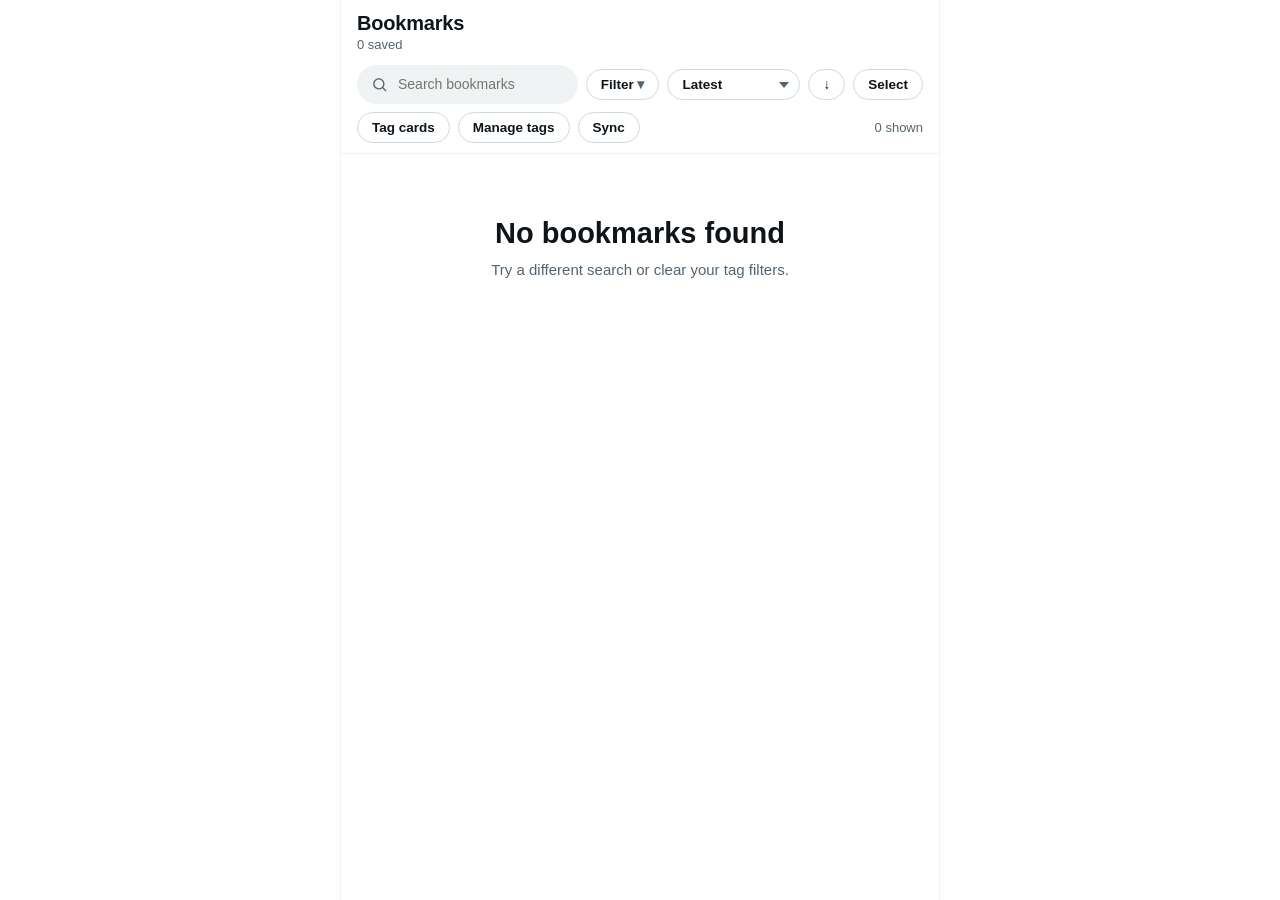
==== commit 35d8f17a: "Add Tag cards deck: keyboard-only one-post-at-a-time tagging A new "Tag cards" toolbar button opens " ====
--- a/template.html
+++ b/template.html
@@ -260,6 +260,66 @@
   .tm-act.restore { background: var(--blue); color: #fff; border-color: var(--blue); }
   .tm-act.restore:hover { background: #1a8cd8; }
   .tm-empty { padding: 24px 18px; text-align: center; color: var(--text-2); font-size: 14px; }
+
+  /* ---- tag-cards deck (keyboard-only tagging, one post at a time) ---- */
+  .deck-backdrop {
+    position: fixed; inset: 0; z-index: 1000;
+    background: rgba(15, 20, 25, 0.55);
+    display: flex; align-items: center; justify-content: center;
+  }
+  .deck-backdrop[hidden] { display: none; }
+  body.deck-open { overflow: hidden; }
+  .deck-shell {
+    width: 100%; max-width: 632px; max-height: 94vh;
+    display: flex; flex-direction: column; gap: 10px; padding: 0 16px;
+  }
+  .deck-head { display: flex; align-items: center; }
+  .deck-count { color: #fff; font-size: 14px; font-weight: 700; opacity: 0.9; }
+  .deck-head .tm-x { margin-left: auto; }
+  .deck-card {
+    background: #fff; border-radius: 18px;
+    overflow-y: auto; overscroll-behavior: contain;
+    box-shadow: 0 0 24px rgba(0, 0, 0, 0.3);
+    scroll-behavior: smooth;
+  }
+  /* The deck reuses the timeline card renderer but is its own surface:
+     no hover/click affordances, no per-card virtualization, always unclamped. */
+  .deck-card article.tweet {
+    border-bottom: none; cursor: default;
+    content-visibility: visible; contain-intrinsic-size: none;
+  }
+  .deck-card article.tweet:hover { background: #fff; }
+  .deck-card .selcircle, .deck-card .del, .deck-card .tagrow, .deck-card .showmore { display: none; }
+  .deck-card .body.clamped {
+    display: block; -webkit-line-clamp: unset; -webkit-box-orient: unset; overflow: visible;
+  }
+  .deck-shell.bounce-l { animation: deck-bounce-l 0.22s ease; }
+  .deck-shell.bounce-r { animation: deck-bounce-r 0.22s ease; }
+  @keyframes deck-bounce-l { 30% { transform: translateX(16px); } }
+  @keyframes deck-bounce-r { 30% { transform: translateX(-16px); } }
+  .deck-tagbar {
+    position: relative; flex: none;
+    background: #fff; border-radius: 18px; padding: 12px 16px;
+  }
+  .deck-pills {
+    display: flex; flex-wrap: wrap; gap: 6px; align-items: center;
+    min-height: 24px; margin-bottom: 8px;
+  }
+  .deck-pills .none { color: var(--text-2); font-size: 12.5px; }
+  .deck-input {
+    width: 100%; font: inherit; font-size: 15px; color: var(--text);
+    border: 1px solid var(--border-media); border-radius: 10px;
+    padding: 9px 12px; outline: none;
+  }
+  .deck-input:focus { border-color: var(--blue); }
+  /* suggestions sit above the whole tag bar, overlapping the card */
+  .deck-menu { position: absolute; left: 12px; bottom: calc(100% + 4px); min-width: 200px; }
+  .deck-menu[hidden] { display: none; }
+  .deck-hints { text-align: center; color: rgba(255, 255, 255, 0.85); font-size: 12.5px; }
+  .deck-hints kbd {
+    font-family: inherit; font-size: 11.5px; font-weight: 700;
+    background: rgba(255, 255, 255, 0.18); border-radius: 5px; padding: 1px 6px;
+  }
 
   /* ---- tweet card ---- */
   article.tweet {
@@ -606,6 +666,7 @@
       </select>
       <button class="chip" id="sortDir" title="Toggle sort direction">↓</button>
       <button class="chip" id="selectToggle">Select</button>
+      <button class="chip" id="deckToggle" title="Tag posts one-by-one with the keyboard">Tag cards</button>
       <button class="chip" id="manageTags" title="Delete or restore tags">Manage tags</button>
       <button class="chip" id="syncBtn" hidden>Sync</button>
       <span class="restore" id="restoreLink" hidden></span>
@@ -641,6 +702,28 @@
     <input id="tmSearch" class="tm-search" type="text" autocomplete="off" placeholder="Search tags">
     <div id="tmSummary" class="tm-summary"></div>
     <div id="tmList" class="tm-list"></div>
+  </div>
+</div>
+
+<!-- Tag-cards deck: top-level like #tagManager so the sticky header can never
+     trap its overlay or swallow its clicks. -->
+<div id="deck" class="deck-backdrop" hidden>
+  <div class="deck-shell">
+    <div class="deck-head">
+      <span class="deck-count" id="deckCount"></span>
+      <button id="deckClose" class="tm-x" type="button" title="Close" aria-label="Close">×</button>
+    </div>
+    <div class="deck-card" id="deckCard" role="dialog" aria-label="Tag cards" aria-modal="true"></div>
+    <div class="deck-tagbar">
+      <div class="tagsuggest deck-menu" id="deckMenu" hidden></div>
+      <div class="deck-pills" id="deckPills"></div>
+      <input id="deckInput" class="deck-input" type="text" autocomplete="off" spellcheck="false"
+             placeholder="type a tag, Enter to add">
+    </div>
+    <div class="deck-hints">
+      <kbd>←</kbd> <kbd>→</kbd> prev / next &nbsp; <kbd>↑</kbd> <kbd>↓</kbd> scroll · pick &nbsp;
+      <kbd>⌫</kbd> remove last tag &nbsp; <kbd>⌘↵</kbd> open on X &nbsp; <kbd>Esc</kbd> exit
+    </div>
   </div>
 </div>
 
@@ -1458,6 +1541,203 @@
   renderMenu();  // show existing tags immediately on open
 }
 
+// --- Tag-cards deck: flip through the filtered timeline one post at a time,
+// tagging with the keyboard only. The list is a snapshot taken on entry —
+// tagging never removes a card mid-session (the filter re-applies on exit).
+// Position survives exit/re-enter within a page session, not across reloads.
+const deck = { open: false, ids: [], idx: 0 };
+
+const deckInput = document.getElementById("deckInput");
+const deckMenu = document.getElementById("deckMenu");
+let deckMatches = [], deckActive = -1, deckPool = [];
+
+function deckBookmark() { return byId.get(deck.ids[deck.idx]); }
+
+// Existing tags this post doesn't already have, most-recently-used first.
+function rebuildDeckPool() {
+  const own = new Set(tagsOf(deckBookmark()).map(t => t.toLowerCase()));
+  deckPool = tagCountsSorted()
+    .map(([key, { label, n }]) => ({ key, label, n }))
+    .filter(t => !own.has(t.key));
+}
+
+function closeDeckMenu() {
+  deckMenu.hidden = true;
+  deckMatches = [];
+  deckActive = -1;
+}
+
+// Suggestions open on the first keystroke, never on focus — with the input
+// empty, ↑/↓ belong to scrolling the card.
+function renderDeckMenu() {
+  const q = deckInput.value.trim().toLowerCase();
+  if (!q) { closeDeckMenu(); return; }
+  deckMatches = deckPool.filter(t => t.key.includes(q)).slice(0, 8);
+  deckActive = -1;
+  if (!deckMatches.length) { closeDeckMenu(); return; }
+  deckMenu.hidden = false;
+  deckMenu.innerHTML = deckMatches.map((t, i) =>
+    `<div class="opt" data-i="${i}"><span class="pill" style="${pillStyle(t.label)}">${escapeHtml(t.label)}</span><span class="cnt">${t.n}</span></div>`
+  ).join("");
+}
+
+function highlightDeckMenu() {
+  [...deckMenu.children].forEach((el, i) => el.classList.toggle("active", i === deckActive));
+}
+
+function renderDeckPills() {
+  const tags = tagsOf(deckBookmark());
+  document.getElementById("deckPills").innerHTML = tags.length
+    ? tags.map(t => `<span class="pill" style="${pillStyle(t)}">${escapeHtml(t)}</span>`).join("")
+    : `<span class="none">no tags yet</span>`;
+}
+
+function showDeckCard() {
+  const b = deckBookmark();
+  const card = document.getElementById("deckCard");
+  card.innerHTML = tweetHtml(b);
+  card.scrollTop = 0;
+  document.getElementById("deckCount").textContent = `${deck.idx + 1} / ${deck.ids.length}`;
+  renderDeckPills();
+  rebuildDeckPool();
+  deckInput.value = "";
+  closeDeckMenu();
+  deckInput.focus();
+}
+
+function openDeck() {
+  if (!state.visibleIds.length || deck.open) return;
+  if (state.selecting) setSelecting(false);
+  document.getElementById("tagDropdown").open = false;
+  deck.ids = state.visibleIds.slice();
+  deck.idx = Math.min(deck.idx, deck.ids.length - 1);
+  deck.open = true;
+  document.getElementById("deck").hidden = false;
+  document.body.classList.add("deck-open");
+  showDeckCard();
+}
+
+function closeDeck() {
+  deck.open = false;
+  document.getElementById("deck").hidden = true;
+  document.body.classList.remove("deck-open");
+  document.getElementById("deckCard").innerHTML = "";  // stop any playing video
+  closeDeckMenu();
+  applyState();  // tags added in the deck may change what the filter matches
+}
+
+function navDeck(delta) {
+  const next = deck.idx + delta;
+  const shell = document.querySelector("#deck .deck-shell");
+  if (next < 0 || next >= deck.ids.length) {
+    // At the wall: rubber-band nudge in the direction attempted.
+    const cls = delta < 0 ? "bounce-l" : "bounce-r";
+    shell.classList.remove("bounce-l", "bounce-r");
+    void shell.offsetWidth;  // restart the animation if the class was just removed
+    shell.classList.add(cls);
+    return;
+  }
+  deck.idx = next;
+  showDeckCard();
+}
+
+// Same commit semantics as the timeline's add-tag input: re-adding a removed
+// tag un-suppresses it (keeps a derived tag derived); otherwise it's custom.
+function commitDeckTag(valOverride) {
+  const val = (valOverride != null ? valOverride : deckInput.value).trim();
+  const b = deckBookmark();
+  if (!val) return;
+  const low = val.toLowerCase();
+  if (!tagsOf(b).some(t => t.toLowerCase() === low)) {
+    const removed = state.removedTags[b.id] || [];
+    if (removed.some(t => t.toLowerCase() === low)) {
+      state.removedTags[b.id] = removed.filter(t => t.toLowerCase() !== low);
+      if (!state.removedTags[b.id].length) delete state.removedTags[b.id];
+      saveRemovedTags();
+    } else {
+      state.customTags[b.id] = (state.customTags[b.id] || []).concat(val);
+      saveCustomTags();
+    }
+    markTagUsed(low);
+    buildTagOptions();
+    refreshTagRow(b.id);  // keep the (hidden) timeline card in sync
+    renderDeckPills();
+    rebuildDeckPool();
+  }
+  deckInput.value = "";
+  closeDeckMenu();
+}
+
+// Backspace on an empty input: chip-style undo of the newest visible tag.
+// Mirrors the ×-on-pill logic — custom tags are dropped, derived suppressed.
+function removeLastDeckTag() {
+  const b = deckBookmark();
+  const tags = tagsOf(b);
+  if (!tags.length) return;
+  const tag = tags[tags.length - 1];
+  const custom = state.customTags[b.id] || [];
+  if (custom.includes(tag)) {
+    state.customTags[b.id] = custom.filter(t => t !== tag);
+    if (!state.customTags[b.id].length) delete state.customTags[b.id];
+    saveCustomTags();
+  } else {
+    state.removedTags[b.id] = (state.removedTags[b.id] || []).concat(tag);
+    saveRemovedTags();
+  }
+  buildTagOptions();
+  refreshTagRow(b.id);
+  renderDeckPills();
+  rebuildDeckPool();
+}
+
+deckInput.addEventListener("input", renderDeckMenu);
+deckInput.addEventListener("keydown", e => {
+  e.stopPropagation();
+  const empty = !deckInput.value;
+  const menuOpen = !deckMenu.hidden && deckMatches.length > 0;
+  if (e.key === "Enter") {
+    if (e.metaKey || e.ctrlKey) { window.open(deckBookmark().url, "_blank", "noopener"); return; }
+    commitDeckTag(menuOpen && deckActive >= 0 ? deckMatches[deckActive].label : undefined);
+  } else if (e.key === "Escape") {
+    if (menuOpen) closeDeckMenu();               // 1st Esc: close suggestions
+    else if (!empty) { deckInput.value = ""; }   // 2nd: clear typed text
+    else closeDeck();                            // 3rd: leave the deck
+  } else if (e.key === "ArrowLeft" && empty) {
+    e.preventDefault(); navDeck(-1);
+  } else if (e.key === "ArrowRight" && empty) {
+    e.preventDefault(); navDeck(1);
+  } else if (e.key === "ArrowDown" || e.key === "ArrowUp") {
+    const dir = e.key === "ArrowDown" ? 1 : -1;
+    if (menuOpen) {
+      e.preventDefault();
+      deckActive = (deckActive + dir + deckMatches.length) % deckMatches.length;
+      highlightDeckMenu();
+    } else if (empty) {
+      e.preventDefault();
+      document.getElementById("deckCard").scrollBy(0, dir * 160);
+    }
+  } else if (e.key === "Backspace" && empty) {
+    e.preventDefault(); removeLastDeckTag();
+  }
+});
+// The input owns the keyboard: whatever steals focus (a card click, a video),
+// take it back as long as the deck is up.
+deckInput.addEventListener("blur", () => {
+  if (deck.open) setTimeout(() => { if (deck.open) deckInput.focus(); }, 0);
+});
+deckMenu.addEventListener("mousedown", e => {
+  const opt = e.target.closest(".opt");
+  if (!opt) return;
+  e.preventDefault();
+  commitDeckTag(deckMatches[+opt.dataset.i].label);
+});
+document.getElementById("deck").addEventListener("click", e => {
+  if (e.target.id === "deck" || e.target.closest("#deckClose")) { closeDeck(); return; }
+  if (e.target.closest("a") || e.target.tagName === "VIDEO" || e.target.closest(".deck-tagbar")) return;
+  const quote = e.target.closest(".quote");
+  if (quote && quote.dataset.url) window.open(quote.dataset.url, "_blank", "noopener");
+});
+
 function setSelecting(on) {
   state.selecting = on;
   state.selected.clear();
@@ -1559,6 +1839,7 @@
   applyState();
 });
 document.getElementById("selectToggle").addEventListener("click", () => setSelecting(!state.selecting));
+document.getElementById("deckToggle").addEventListener("click", openDeck);
 document.getElementById("manageTags").addEventListener("click", openTagManager);
 document.getElementById("tmClose").addEventListener("click", closeTagManager);
 document.getElementById("tmTabActive").addEventListener("click", () => setTagManagerTab("active"));
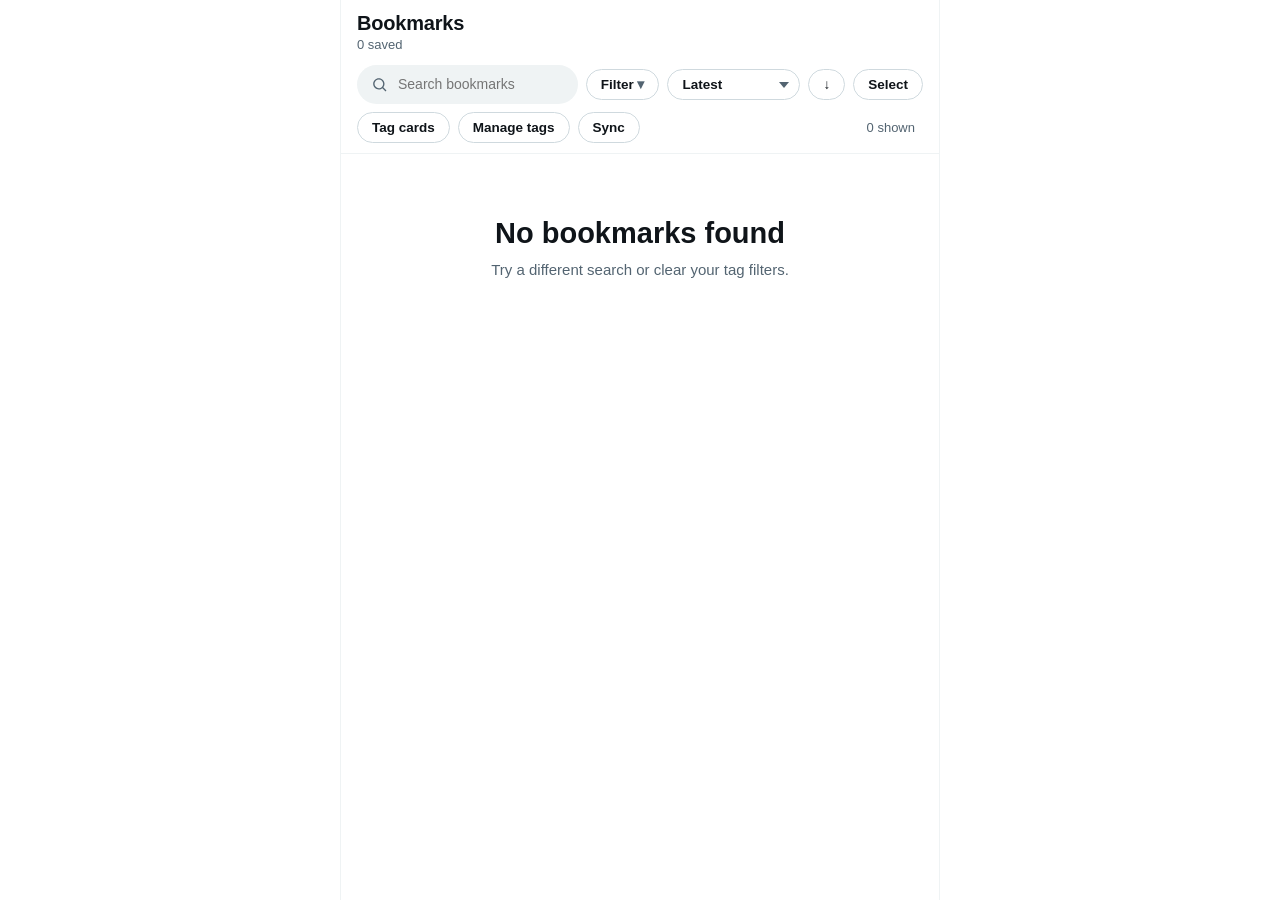
==== commit b965d57b: "Tags: one shared on-disk file, stop auto-tagging, fix vanishing tags Three linked changes that make " ====
--- a/template.html
+++ b/template.html
@@ -105,6 +105,7 @@
     background-image: url('data:image/svg+xml;utf8,<svg xmlns="http://www.w3.org/2000/svg" width="10" height="6"><path d="M0 0l5 6 5-6z" fill="%23536471"/></svg>');
     background-repeat: no-repeat; background-position: right 10px center; }
   .shown { font-size: 13px; color: var(--text-2); margin-left: auto; }
+  .savestat { font-size: 12px; font-weight: 600; white-space: nowrap; }
 
   /* tag multiselect dropdown */
   .tagdrop { position: relative; }
@@ -261,25 +262,28 @@
   .tm-act.restore:hover { background: #1a8cd8; }
   .tm-empty { padding: 24px 18px; text-align: center; color: var(--text-2); font-size: 14px; }
 
-  /* ---- tag-cards deck (keyboard-only tagging, one post at a time) ---- */
+  /* ---- tag-cards deck (keyboard-only tagging, one post at a time) ----
+     A full-screen page of its own: the timeline is hidden entirely while the
+     deck is up, so there is nothing to be distracted by behind the card. */
   .deck-backdrop {
     position: fixed; inset: 0; z-index: 1000;
-    background: rgba(15, 20, 25, 0.55);
+    background: #f7f9f9;
     display: flex; align-items: center; justify-content: center;
   }
   .deck-backdrop[hidden] { display: none; }
   body.deck-open { overflow: hidden; }
+  body.deck-open .shell { display: none; }
   .deck-shell {
     width: 100%; max-width: 632px; max-height: 94vh;
     display: flex; flex-direction: column; gap: 10px; padding: 0 16px;
   }
   .deck-head { display: flex; align-items: center; }
-  .deck-count { color: #fff; font-size: 14px; font-weight: 700; opacity: 0.9; }
+  .deck-count { color: var(--text-2); font-size: 14px; font-weight: 700; }
   .deck-head .tm-x { margin-left: auto; }
   .deck-card {
     background: #fff; border-radius: 18px;
     overflow-y: auto; overscroll-behavior: contain;
-    box-shadow: 0 0 24px rgba(0, 0, 0, 0.3);
+    box-shadow: 0 0 24px rgba(101, 119, 134, 0.25);
     scroll-behavior: smooth;
   }
   /* The deck reuses the timeline card renderer but is its own surface:
@@ -312,14 +316,17 @@
     padding: 9px 12px; outline: none;
   }
   .deck-input:focus { border-color: var(--blue); }
-  /* suggestions sit above the whole tag bar, overlapping the card */
-  .deck-menu { position: absolute; left: 12px; bottom: calc(100% + 4px); min-width: 200px; }
-  .deck-menu[hidden] { display: none; }
-  .deck-hints { text-align: center; color: rgba(255, 255, 255, 0.85); font-size: 12.5px; }
+  /* Suggestions sit above the whole tag bar, overlapping the card. The
+     .deck-tagbar prefix outweighs .tagsuggest's own `position: fixed` (same
+     specificity but later in this sheet), keeping the menu anchored here. */
+  .deck-tagbar .deck-menu { position: absolute; left: 12px; bottom: calc(100% + 4px); min-width: 200px; }
+  .deck-tagbar .deck-menu[hidden] { display: none; }
+  .deck-hints { text-align: center; color: var(--text-2); font-size: 12.5px; }
   .deck-hints kbd {
-    font-family: inherit; font-size: 11.5px; font-weight: 700;
-    background: rgba(255, 255, 255, 0.18); border-radius: 5px; padding: 1px 6px;
-  }
+    font-family: inherit; font-size: 11.5px; font-weight: 700; color: var(--text);
+    background: rgba(15, 20, 25, 0.07); border-radius: 5px; padding: 1px 6px;
+  }
+  .deck-tagbar, .deck-card { border: 1px solid var(--border); }
 
   /* ---- tweet card ---- */
   article.tweet {
@@ -671,6 +678,7 @@
       <button class="chip" id="syncBtn" hidden>Sync</button>
       <span class="restore" id="restoreLink" hidden></span>
       <span class="shown"><span id="shownCount">0</span> shown</span>
+      <span class="savestat" id="saveStat"></span>
     </div>
   </div>
 
@@ -729,6 +737,11 @@
 
 <script>
 const DATA = /*__BOOKMARKS_DATA__*/[];
+// The tag document embedded from okiedoke-tags.json at build time (null until
+// that file first exists). SERVED = running under serve.py, where saves persist
+// to that one shared file rather than this browser's private localStorage.
+const TAGS_DATA = /*__TAGS_DATA__*/null;
+const SERVED = location.protocol.startsWith("http");
 
 // All persisted UI state is JSON under a localStorage key: parse-with-fallback
 // on read, JSON on write. Nothing here ever touches the ft database.
@@ -753,27 +766,140 @@
 // DB: `hidden` = deleted bookmarks; `removedTags` = per-post tag removals;
 // `globalRemovedTags` = tags deleted from every post; `tagLastUsed` = when each
 // tag was last applied (drives most-recently-used ordering in the dropdown).
+// Load tags FROM the embedded file when served (the shared source of truth),
+// else from this browser's localStorage (file:// / offline fallback). Writes
+// always go back to the file via persistTags(), so the two can't drift.
+const _tagSeed = (SERVED && TAGS_DATA) ? TAGS_DATA : null;
+function tagSource(key, fallback) {
+  if (_tagSeed) { const v = _tagSeed[key]; return v == null ? fallback : v; }
+  return readJSON(key, fallback);
+}
+
 const state = {
   search: "",
-  filterExpr: localStorage.getItem("filterExpr") || "",
+  filterExpr: localStorage.getItem("filterExpr") || "",   // a per-browser view pref, not shared
   filterPred: null,           // compiled predicate for filterExpr (null = match all)
-  savedFilters: readJSON("savedFilters", []),
+  savedFilters: tagSource("savedFilters", []),
   sortKey: "date",
   sortDir: "desc",
-  hidden: new Set(readJSON("hiddenBookmarks", [])),
-  customTags: readJSON("customTags", {}),
-  removedTags: readJSON("removedTags", {}),
-  globalRemovedTags: new Set(readJSON("globalRemovedTags", []).map(t => String(t).toLowerCase())),
-  tagLastUsed: readJSON("tagLastUsed", {}),
+  hidden: new Set(tagSource("hiddenBookmarks", [])),
+  customTags: tagSource("customTags", {}),
+  removedTags: tagSource("removedTags", {}),
+  globalRemovedTags: new Set(tagSource("globalRemovedTags", []).map(t => String(t).toLowerCase())),
+  tagLastUsed: tagSource("tagLastUsed", {}),
   selecting: false,
   selected: new Set(),
   visibleIds: [],
 };
 
-function saveCustomTags() { writeJSON("customTags", state.customTags); }
-function saveRemovedTags() { writeJSON("removedTags", state.removedTags); }
-function saveGlobalRemovedTags() { writeJSON("globalRemovedTags", [...state.globalRemovedTags]); }
-function saveTagLastUsed() { writeJSON("tagLastUsed", state.tagLastUsed); }
+// --- Persistence: okiedoke-tags.json is the ONE source of truth ---------------
+// Every tag/hidden/filter mutation funnels through persistTags(): it POSTs the
+// complete document to the server (which atomically rewrites the file) and
+// mirrors a copy to localStorage as an offline fallback. The client always
+// sends full state, so the server never has to merge.
+function currentTagDoc() {
+  return {
+    version: 1,
+    customTags: state.customTags,
+    removedTags: state.removedTags,
+    globalRemovedTags: [...state.globalRemovedTags],
+    hiddenBookmarks: [...state.hidden],
+    tagLastUsed: state.tagLastUsed,
+    savedFilters: state.savedFilters,
+  };
+}
+
+function mirrorLocal(doc) {
+  try {
+    writeJSON("customTags", doc.customTags);
+    writeJSON("removedTags", doc.removedTags);
+    writeJSON("globalRemovedTags", doc.globalRemovedTags);
+    writeJSON("hiddenBookmarks", doc.hiddenBookmarks);
+    writeJSON("tagLastUsed", doc.tagLastUsed);
+    writeJSON("savedFilters", doc.savedFilters);
+  } catch {}
+}
+
+let _persistTimer = null;
+function persistTags() {
+  const doc = currentTagDoc();
+  mirrorLocal(doc);
+  if (!SERVED) { setSaveStatus("local"); return; }
+  setSaveStatus("saving");
+  clearTimeout(_persistTimer);
+  _persistTimer = setTimeout(() => {
+    fetch("/tags", { method: "POST", headers: { "Content-Type": "application/json" }, body: JSON.stringify(doc) })
+      .then(r => { if (!r.ok) throw new Error(r.status); setSaveStatus("saved"); })
+      .catch(() => setSaveStatus("error"));
+  }, 400);
+}
+
+function setSaveStatus(kind) {
+  const el = document.getElementById("saveStat");
+  if (!el) return;
+  const map = {
+    saving: ["Saving…", "var(--text-2)"],
+    saved: ["✓ Saved", "var(--green)"],
+    error: ["⚠ Save failed — is serve.py running?", "#f4212e"],
+    local: ["Saved in this browser only", "var(--text-2)"],
+  };
+  const [text, color] = map[kind] || ["", ""];
+  el.textContent = text;
+  el.style.color = color;
+  clearTimeout(el._t);
+  if (kind === "saved") el._t = setTimeout(() => { el.textContent = ""; }, 1500);
+}
+
+// Replace all in-memory tag state from a document loaded off disk, then redraw.
+// Used when the server's file is fresher than what this browser started with
+// (e.g. another browser tagged something) — the file always wins.
+function adoptTagDoc(doc) {
+  state.customTags = doc.customTags || {};
+  state.removedTags = doc.removedTags || {};
+  state.globalRemovedTags = new Set((doc.globalRemovedTags || []).map(t => String(t).toLowerCase()));
+  state.hidden = new Set(doc.hiddenBookmarks || []);
+  state.tagLastUsed = doc.tagLastUsed || {};
+  state.savedFilters = doc.savedFilters || [];
+  const healed = healSuppression();
+  mirrorLocal(currentTagDoc());
+  if (healed && SERVED) persistTags();  // write the corrected doc back to the file
+  buildTagOptions();
+  renderSavedFilters();
+  updateRestoreLink();
+  refreshAllTagRows();
+  applyState();
+}
+
+function saveCustomTags() { persistTags(); }
+function saveRemovedTags() { persistTags(); }
+function saveGlobalRemovedTags() { persistTags(); }
+function saveTagLastUsed() { persistTags(); }
+
+// Re-applying a tag that was "deleted from every post" must bring it back, not
+// silently re-hide it. Without this, a name sitting in globalRemovedTags stays
+// invisible even after you tag posts with it — the tag looks like it vanished.
+// Returns true if it cleared a global suppression.
+function unsuppressGlobal(low) {
+  if (!state.globalRemovedTags.has(low)) return false;
+  state.globalRemovedTags.delete(low);
+  saveGlobalRemovedTags();
+  return true;
+}
+
+// Self-heal a contradictory state: a tag actually applied to a post must never
+// also be in the global-deleted set (that hides it everywhere — the exact bug
+// that made tags look like they'd disappeared). Runs on load; returns true if
+// it removed any contradiction so the caller can re-render + persist.
+function healSuppression() {
+  if (!state.globalRemovedTags.size) return false;
+  const applied = new Set();
+  for (const id in state.customTags)
+    for (const t of state.customTags[id]) applied.add(t.toLowerCase());
+  let changed = false;
+  for (const low of [...state.globalRemovedTags])
+    if (applied.has(low)) { state.globalRemovedTags.delete(low); changed = true; }
+  return changed;
+}
 
 // Stamp a tag as just-used so it sorts to the top of the tag dropdown.
 function markTagUsed(tag) {
@@ -802,7 +928,7 @@
 }
 
 function saveHidden() {
-  writeJSON("hiddenBookmarks", [...state.hidden]);
+  persistTags();
   updateRestoreLink();
 }
 
@@ -1383,7 +1509,7 @@
   input.focus();
 }
 
-function saveSavedFilters() { writeJSON("savedFilters", state.savedFilters); }
+function saveSavedFilters() { persistTags(); }
 
 function saveCurrentFilter() {
   const nameInput = document.getElementById("filterName");
@@ -1494,6 +1620,7 @@
     const val = (valOverride != null ? valOverride : (input.value || "").trim());
     if (commit && val && !own.has(val.toLowerCase())) {
       const low = val.toLowerCase();
+      unsuppressGlobal(low);   // a globally-deleted name comes back on re-tag
       const removed = state.removedTags[id] || [];
       if (removed.some(t => t.toLowerCase() === low)) {
         // Re-adding a tag that was removed: just un-suppress it (keeps a
@@ -1567,12 +1694,12 @@
   deckActive = -1;
 }
 
-// Suggestions open on the first keystroke, never on focus — with the input
-// empty, ↑/↓ belong to scrolling the card.
+// Suggestions show as soon as you land on a card: the most-recently-used
+// tags for zero-typing tagging, narrowed once you type. Esc dismisses the
+// menu, handing ↑/↓ back to scrolling the card.
 function renderDeckMenu() {
   const q = deckInput.value.trim().toLowerCase();
-  if (!q) { closeDeckMenu(); return; }
-  deckMatches = deckPool.filter(t => t.key.includes(q)).slice(0, 8);
+  deckMatches = (q ? deckPool.filter(t => t.key.includes(q)) : deckPool).slice(0, q ? 8 : 6);
   deckActive = -1;
   if (!deckMatches.length) { closeDeckMenu(); return; }
   deckMenu.hidden = false;
@@ -1601,7 +1728,7 @@
   renderDeckPills();
   rebuildDeckPool();
   deckInput.value = "";
-  closeDeckMenu();
+  renderDeckMenu();
   deckInput.focus();
 }
 
@@ -1648,6 +1775,7 @@
   const b = deckBookmark();
   if (!val) return;
   const low = val.toLowerCase();
+  let changed = unsuppressGlobal(low);   // a globally-deleted name comes back on re-tag
   if (!tagsOf(b).some(t => t.toLowerCase() === low)) {
     const removed = state.removedTags[b.id] || [];
     if (removed.some(t => t.toLowerCase() === low)) {
@@ -1658,6 +1786,9 @@
       state.customTags[b.id] = (state.customTags[b.id] || []).concat(val);
       saveCustomTags();
     }
+    changed = true;
+  }
+  if (changed) {
     markTagUsed(low);
     buildTagOptions();
     refreshTagRow(b.id);  // keep the (hidden) timeline card in sync
@@ -1665,7 +1796,7 @@
     rebuildDeckPool();
   }
   deckInput.value = "";
-  closeDeckMenu();
+  renderDeckMenu();  // straight back to MRU suggestions for the next tag
 }
 
 // Backspace on an empty input: chip-style undo of the newest visible tag.
@@ -1688,6 +1819,7 @@
   refreshTagRow(b.id);
   renderDeckPills();
   rebuildDeckPool();
+  if (!deckMenu.hidden) renderDeckMenu();  // the removed tag is suggestible again
 }
 
 deckInput.addEventListener("input", renderDeckMenu);
@@ -1732,7 +1864,9 @@
   commitDeckTag(deckMatches[+opt.dataset.i].label);
 });
 document.getElementById("deck").addEventListener("click", e => {
-  if (e.target.id === "deck" || e.target.closest("#deckClose")) { closeDeck(); return; }
+  // A page of its own, not a modal: only the × (or Esc) leaves — a stray
+  // click on the background shouldn't dump you back to the timeline.
+  if (e.target.closest("#deckClose")) { closeDeck(); return; }
   if (e.target.closest("a") || e.target.tagName === "VIDEO" || e.target.closest(".deck-tagbar")) return;
   const quote = e.target.closest(".quote");
   if (quote && quote.dataset.url) window.open(quote.dataset.url, "_blank", "noopener");
@@ -1980,5 +2114,31 @@
 document.getElementById("totalCount").textContent = DATA.length.toLocaleString();
 buildTagOptions();
 updateRestoreLink();
+// Heal any applied-but-globally-deleted tags before the first paint so they
+// show up immediately (not just after a save round-trip).
+if (healSuppression()) { buildTagOptions(); refreshAllTagRows(); }
 setFilterExpr(state.filterExpr);  // compile any saved expression, then render
+
+// Reconcile with the shared file — it is the source of truth. If it already
+// holds tags (possibly written by another browser), adopt them; if it's empty,
+// seed it from whatever we loaded, migrating this browser's legacy localStorage
+// exactly once. Never overwrites a non-empty file, so no store can clobber
+// another.
+if (SERVED) {
+  fetch("/tags").then(r => r.ok ? r.json() : null).then(doc => {
+    if (!doc) return;
+    const fileHasData =
+      Object.keys(doc.customTags || {}).length ||
+      (doc.hiddenBookmarks || []).length ||
+      (doc.savedFilters || []).length ||
+      Object.keys(doc.removedTags || {}).length ||
+      (doc.globalRemovedTags || []).length;
+    const localHasData =
+      Object.keys(state.customTags).length || state.hidden.size ||
+      state.savedFilters.length || Object.keys(state.removedTags).length ||
+      state.globalRemovedTags.size;
+    if (fileHasData) adoptTagDoc(doc);
+    else if (localHasData) persistTags();  // seed the empty file from this browser
+  }).catch(() => {});
+}
 </script>
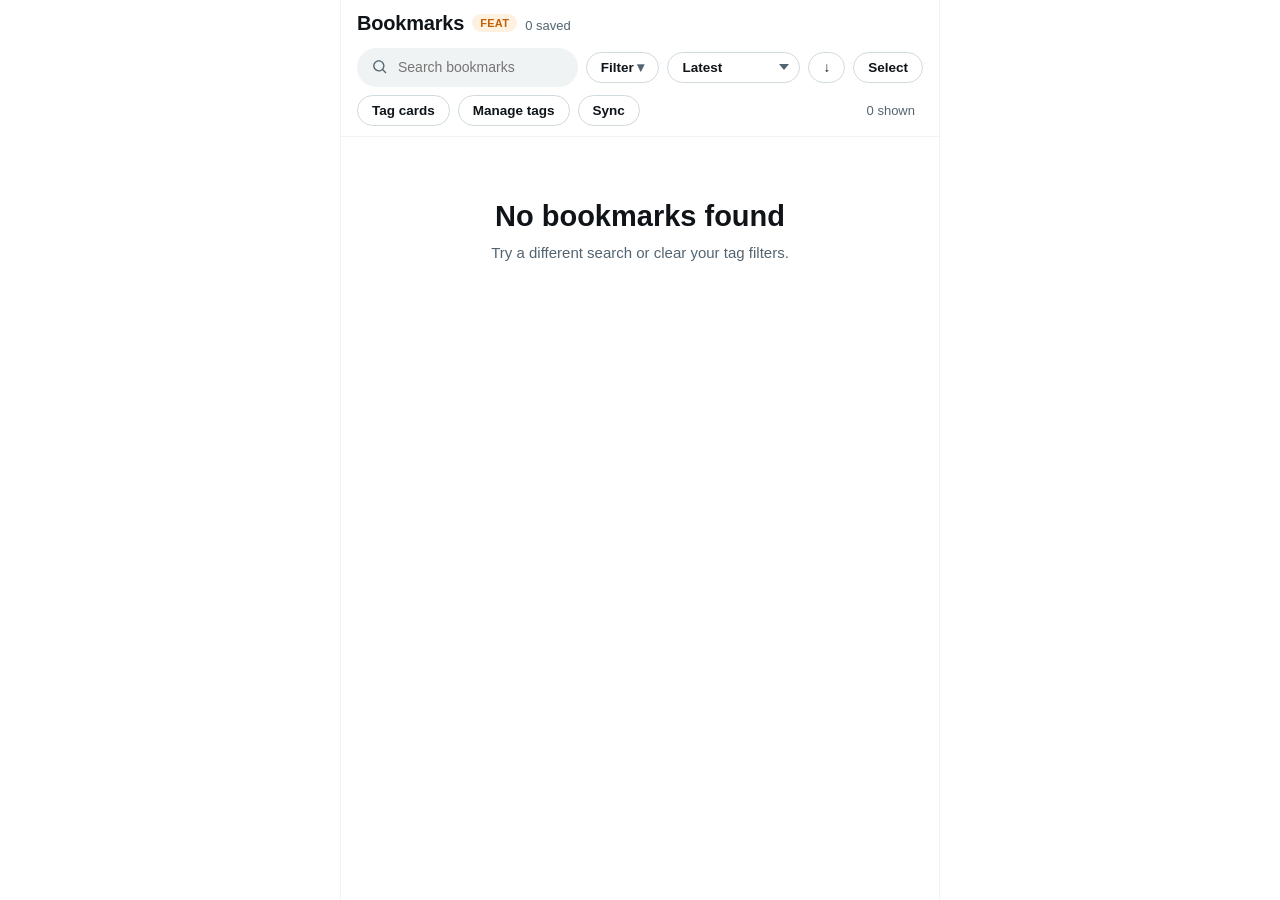
==== commit 725821d0: "Label the browser tab okiedoke:prod / okiedoke:feat The tab title (and a colored header badge) now r" ====
--- a/template.html
+++ b/template.html
@@ -47,6 +47,7 @@
   }
   .topbar .title-row {
     padding: 10px 16px 4px;
+    display: flex; align-items: baseline; gap: 8px;
   }
   .topbar h1 {
     margin: 0;
@@ -54,6 +55,14 @@
     font-weight: 800;
     letter-spacing: -0.2px;
   }
+  /* prod / feat environment badge — makes the daily app vs a dev build obvious */
+  .envbadge {
+    font-size: 11px; font-weight: 800; letter-spacing: 0.3px; text-transform: uppercase;
+    padding: 2px 8px; border-radius: 9999px; align-self: center;
+  }
+  .envbadge[hidden] { display: none; }
+  .envbadge.prod { background: #e8f5fe; color: #1d9bf0; }
+  .envbadge.feat { background: #fff1e0; color: #c2610a; }
   .topbar .sub {
     font-size: 13px;
     color: var(--text-2);
@@ -281,6 +290,7 @@
   .deck-count { color: var(--text-2); font-size: 14px; font-weight: 700; }
   .deck-head .tm-x { margin-left: auto; }
   .deck-card {
+    flex: 1 1 auto; min-height: 0;   /* fill remaining height; shrink as the tag bar grows */
     background: #fff; border-radius: 18px;
     overflow-y: auto; overscroll-behavior: contain;
     box-shadow: 0 0 24px rgba(101, 119, 134, 0.25);
@@ -316,10 +326,14 @@
     padding: 9px 12px; outline: none;
   }
   .deck-input:focus { border-color: var(--blue); }
-  /* Suggestions sit above the whole tag bar, overlapping the card. The
-     .deck-tagbar prefix outweighs .tagsuggest's own `position: fixed` (same
-     specificity but later in this sheet), keeping the menu anchored here. */
-  .deck-tagbar .deck-menu { position: absolute; left: 12px; bottom: calc(100% + 4px); min-width: 200px; }
+  /* Suggestions live IN the tag bar's normal flow (below the input), so they
+     push layout down instead of floating over the post above. The two-class
+     prefix outweighs .tagsuggest's own `position: fixed`. */
+  .deck-tagbar .deck-menu {
+    position: static; margin-top: 8px;
+    box-shadow: none; border: 1px solid var(--border); border-radius: 12px;
+    max-height: 190px; overflow-y: auto;
+  }
   .deck-tagbar .deck-menu[hidden] { display: none; }
   .deck-hints { text-align: center; color: var(--text-2); font-size: 12.5px; }
   .deck-hints kbd {
@@ -654,6 +668,7 @@
   <div class="topbar">
     <div class="title-row">
       <h1>Bookmarks</h1>
+      <span class="envbadge" id="envBadge" hidden></span>
       <div class="sub"><span id="totalCount">0</span> saved</div>
     </div>
     <div class="controls">
@@ -723,14 +738,14 @@
     </div>
     <div class="deck-card" id="deckCard" role="dialog" aria-label="Tag cards" aria-modal="true"></div>
     <div class="deck-tagbar">
-      <div class="tagsuggest deck-menu" id="deckMenu" hidden></div>
       <div class="deck-pills" id="deckPills"></div>
       <input id="deckInput" class="deck-input" type="text" autocomplete="off" spellcheck="false"
              placeholder="type a tag, Enter to add">
+      <div class="tagsuggest deck-menu" id="deckMenu" hidden></div>
     </div>
     <div class="deck-hints">
-      <kbd>←</kbd> <kbd>→</kbd> prev / next &nbsp; <kbd>↑</kbd> <kbd>↓</kbd> scroll · pick &nbsp;
-      <kbd>⌫</kbd> remove last tag &nbsp; <kbd>⌘↵</kbd> open on X &nbsp; <kbd>Esc</kbd> exit
+      <kbd>←</kbd> <kbd>→</kbd> prev / next &nbsp; <kbd>↑</kbd> <kbd>↓</kbd> scroll · pick &nbsp; <kbd>⇥</kbd> complete &nbsp;
+      <kbd>⌫</kbd> remove last tag &nbsp; <kbd>⌘⌫</kbd> remove post &nbsp; <kbd>⌘↵</kbd> open on X &nbsp; <kbd>Esc</kbd> exit
     </div>
   </div>
 </div>
@@ -1822,6 +1837,20 @@
   if (!deckMenu.hidden) renderDeckMenu();  // the removed tag is suggestible again
 }
 
+// Remove the current post from view (same as the timeline trash button — a
+// local hide, restorable via "Restore N deleted"; the app never touches X or
+// the ft DB). Drop it from the deck snapshot and advance to the next card.
+function deleteCurrentDeckPost() {
+  const b = deckBookmark();
+  if (!b) return;
+  state.hidden.add(b.id);
+  saveHidden();
+  deck.ids.splice(deck.idx, 1);
+  if (!deck.ids.length) { closeDeck(); return; }
+  if (deck.idx >= deck.ids.length) deck.idx = deck.ids.length - 1;
+  showDeckCard();
+}
+
 deckInput.addEventListener("input", renderDeckMenu);
 deckInput.addEventListener("keydown", e => {
   e.stopPropagation();
@@ -1830,6 +1859,12 @@
   if (e.key === "Enter") {
     if (e.metaKey || e.ctrlKey) { window.open(deckBookmark().url, "_blank", "noopener"); return; }
     commitDeckTag(menuOpen && deckActive >= 0 ? deckMatches[deckActive].label : undefined);
+  } else if (e.key === "Tab" && menuOpen && (deckMatches.length === 1 || deckActive >= 0)) {
+    // Tab-complete: fill the input with the sole (or highlighted) suggestion so
+    // Enter then adds the full tag, not the partial text you typed.
+    e.preventDefault();
+    deckInput.value = (deckActive >= 0 ? deckMatches[deckActive] : deckMatches[0]).label;
+    renderDeckMenu();
   } else if (e.key === "Escape") {
     if (menuOpen) closeDeckMenu();               // 1st Esc: close suggestions
     else if (!empty) { deckInput.value = ""; }   // 2nd: clear typed text
@@ -1848,6 +1883,8 @@
       e.preventDefault();
       document.getElementById("deckCard").scrollBy(0, dir * 160);
     }
+  } else if ((e.key === "Backspace" || e.key === "Delete") && (e.metaKey || e.ctrlKey) && empty) {
+    e.preventDefault(); deleteCurrentDeckPost();   // ⌘⌫: remove this post from view
   } else if (e.key === "Backspace" && empty) {
     e.preventDefault(); removeLastDeckTag();
   }
@@ -2112,6 +2149,19 @@
 });
 
 document.getElementById("totalCount").textContent = DATA.length.toLocaleString();
+
+// Label the environment so the daily app and a dev build are easy to tell apart
+// when flipping browser tabs: 8377 = prod (real data), any other served port =
+// feat (a dev-serve.sh sandbox). file:// stays plain "okiedoke".
+const OK_ENV = location.protocol.startsWith("http") ? (location.port === "8377" ? "prod" : "feat") : "";
+if (OK_ENV) {
+  document.title = "okiedoke:" + OK_ENV;
+  const badge = document.getElementById("envBadge");
+  badge.textContent = OK_ENV;
+  badge.classList.add(OK_ENV);
+  badge.hidden = false;
+}
+
 buildTagOptions();
 updateRestoreLink();
 // Heal any applied-but-globally-deleted tags before the first paint so they
